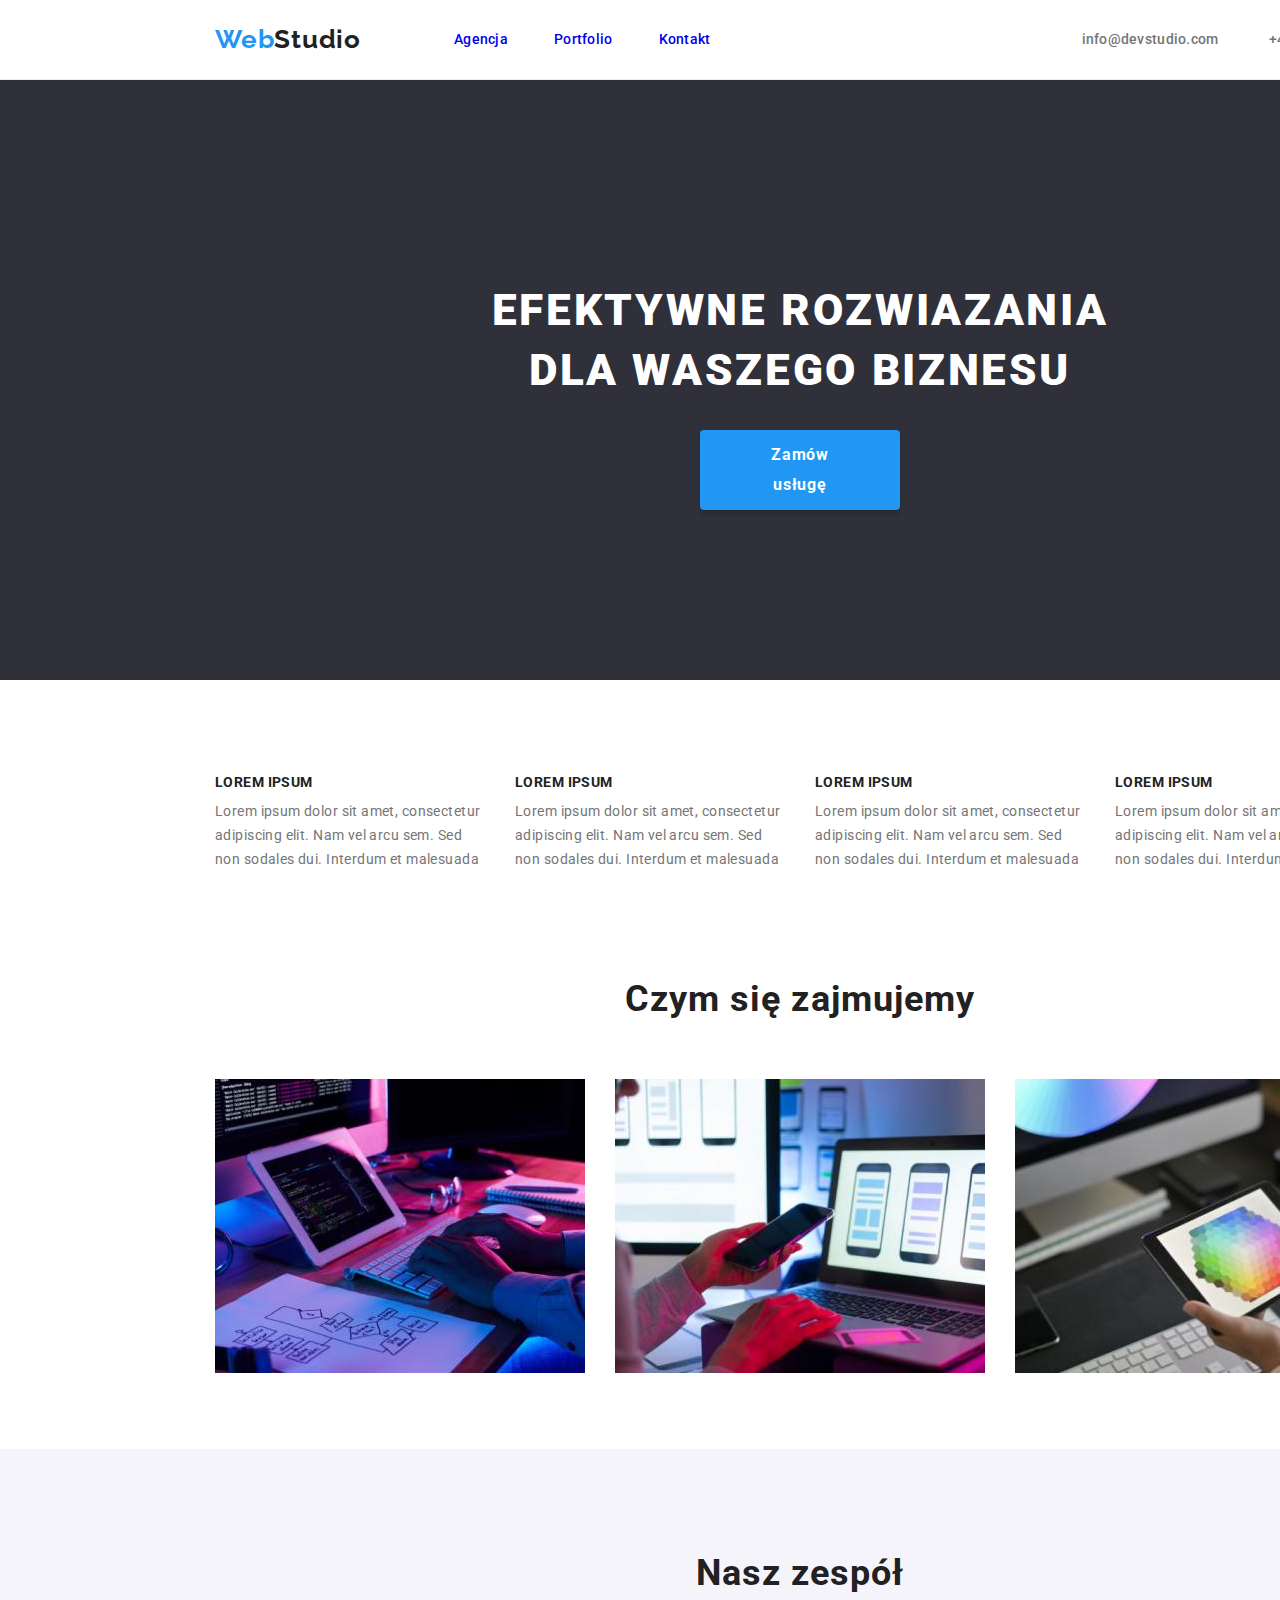
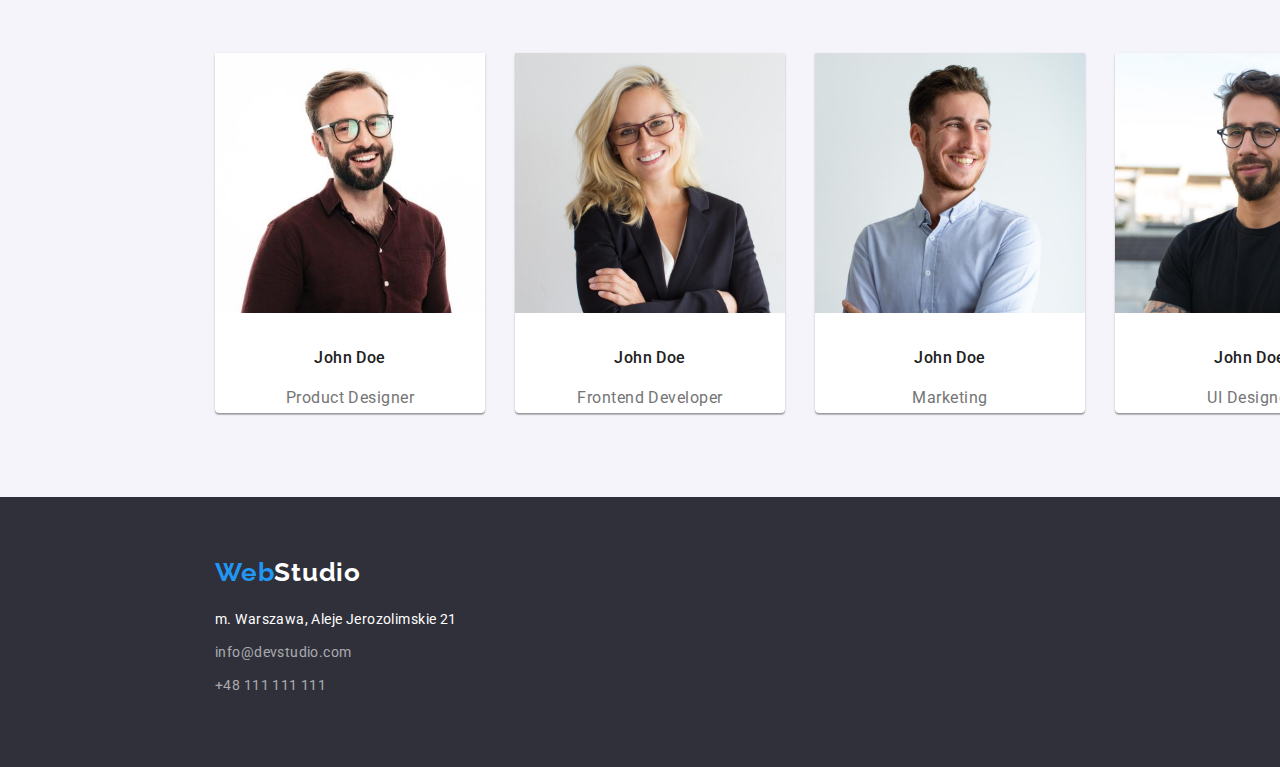
==== index.html @ 5e745912 "Poprawki" ====
<!DOCTYPE html>
<html lang="en">
  <head>
    <meta charset="UTF-8" />
    <meta http-equiv="X-UA-Compatible" content="IE=edge"/>
    <meta name="viewport" content="width=device-width, initial-scale=1.0"/>
    <link rel="stylesheet" href="https://cdnjs.cloudflare.com/ajax/libs/modern-normalize/1.0.0/modern-normalize.min.css"/>
    <link rel="stylesheet" href="./css/styles.css"/>
    <link rel="preconnect" href="https://fonts.googleapis.com"/>
    <link rel="preconnect" href="https://fonts.gstatic.com" crossorigin/>
    <link href="https://fonts.googleapis.com/css2?family=Raleway:wght@700&family=Roboto:wght@400;500;700;900&display=swap" rel="stylesheet"/>
    <title>WebStudio</title>
  </head>

  <body>
    <header class="header">
      <div class="container">
        <nav class="navigation">
          <a class="logo-web-studio logo-web-studio-light-theme link" href="./index.html"><span>Web</span>Studio</a>

          <ul class="navigation-list list">
            <li class="navigation-list-item">
              <a class="navigation-list-link link" href="./index.html">Agencja</a>
            </li>
            <li class="navigation-list-item">
              <a class="navigation-list-link link" href="./portfolio.html">Portfolio</a>
            </li>
            <li class="navigation-list-item">
              <a class="navigation-list-link link" href="#">Kontakt</a>
            </li>
          </ul>
        </nav>

        <a class="mailto link" href="mailto:info@devstudio.com">info@devstudio.com</a>
        <a class="phone link" href="tel:+48111111111">+48 111 111 111</a>
      </div>
    </header>

    <main>

      <!-- ======== HERO ======== -->

      <!-- ======== EFEKTYWNE ROZWIĄZANIA DLA WASZEGO BIZNESU ======== -->

      <section class="hero section">
        <div class="container">
          <div class="hero-top-side">
            <h1 class="effective-solutions-for-your-business">
            EFEKTYWNE ROZWIAZANIA DLA WASZEGO BIZNESU
            </h1>
          </div>

          <div class="hero-bottom-side">
            <button class="modal-btn" type="button">Zamów usługę</button>
          </div>
        </div>
      </section>

      <!-- ======== NASZE ATUTY ======== -->

      <div class="our-strengths section">
        <div class="container">
        <ul class="our-strengths-list list">
          <li class="our-strengths-item">
            <p class="our-strengths-title">LOREM IPSUM</p>
            <p class="our-strengths-text">
              Lorem ipsum dolor sit amet, consectetur adipiscing elit. Nam vel
              arcu sem. Sed non sodales dui. Interdum et malesuada
            </p>
          </li>

          <li class="our-strengths-item">
            <p class="our-strengths-title">LOREM IPSUM</p>
            <p class="our-strengths-text">
              Lorem ipsum dolor sit amet, consectetur adipiscing elit. Nam vel
              arcu sem. Sed non sodales dui. Interdum et malesuada
            </p>
          </li>

          <li class="our-strengths-item">
            <p class="our-strengths-title">LOREM IPSUM</p>
            <p class="our-strengths-text">
              Lorem ipsum dolor sit amet, consectetur adipiscing elit. Nam vel
              arcu sem. Sed non sodales dui. Interdum et malesuada
            </p>
          </li>

          <li class="our-strengths-item">
            <p class="our-strengths-title">LOREM IPSUM</p>
            <p class="our-strengths-text">
              Lorem ipsum dolor sit amet, consectetur adipiscing elit. Nam vel
              arcu sem. Sed non sodales dui. Interdum et malesuada
            </p>
          </li>
        </ul>
      </div>
    </div>

      <!-- ======== CZYM SIĘ ZAJMUJEMY ======== -->

      <section class="what-we-do section">
        <div class="container">
        <h2 class="what-we-do-title">Czym się zajmujemy</h2>

        <ul class="what-we-do-list list">
          <li class="what-we-do-list-item">
            <img class="what-we-do-list-img"
              src="./images/what-we-do/keyboard.jpg"
              alt="keyboard"
              width="370"
              height="294"
            />
          </li>
          <li class="what-we-do-list-item">
            <img class="what-we-do-list-img"
              src="./images/what-we-do/phone.jpg"
              alt="phone"
              width="370"
              height="294"
            />
          </li>
          <li class="what-we-do-list-item">
            <img class="what-we-do-list-img"
              src="./images/what-we-do/tablet.jpg"
              alt="tablet"
              width="370"
              height="294"
            />
          </li>
        </ul>
      </div>
      </section>

      <!-- ======== NASZ ZESPÓŁ ======== -->

      <section class="our-team section">
        <div class="container">
        <h2 class="our-team-title">Nasz zespół</h2>

        <ul class="our-team-list list">
          <li class="our-team-list-item">
            <img class="our-team-list-img"
              src="./images/our-team/man1.jpg"
              alt="man1"
              width="270"
              height="260"
            />
            <h3 class="team-name">John Doe</h3>
            <p class="team-job">Product Designer</p>
          </li>

          <li class="our-team-list-item">
            <img class="our-team-list-img"
              src="./images/our-team/woman.jpg"
              alt="woman"
              width="270"
              height="260"
            />
            <h3 class="team-name">John Doe</h3>
            <p class="team-job">Frontend Developer</p>
          </li>

          <li class="our-team-list-item">
            <img class="our-team-list-img"
              src="./images/our-team/man2.jpg"
              alt="man2"
              width="270"
              height="260"
            />
            <h3 class="team-name">John Doe</h3>
            <p class="team-job">Marketing</p>
          </li>

          <li class="our-team-list-item">
            <img class="our-team-list-img"
              src="./images/our-team/man3.jpg"
              alt="man3"
              width="270"
              height="260"
            />
            <h3 class="team-name">John Doe</h3>
            <p class="team-job">UI Designer</p>
          </li>
        </ul>
        </div>
      </section>
    </main>

    <!-- ======== FOOTER ======== -->

    <footer class="footer">
      <div class="container">
      <p class="logo-web-studio logo-web-studio-dark-theme"><span>Web</span>Studio</p>

      <address class="address">
        <ul class="address-list list">
          <li class="address-list-item">
            <a class="address-home link" href="https://goo.gl/maps/9fJ4axjzsEz8mTYB8" target="_blank">
              m. Warszawa, Aleje Jerozolimskie 21</a>
          </li>
          <li class="address-list-item">
            <a class="contact-mailto link" href="mailto:info@devstudio.com"
              >info@devstudio.com</a
            >
          </li>
          <li class="address-list-item">
            <a class="contact-phone link" href="tel:+48111111111">+48 111 111 111</a>
          </li>
        </ul>
      </address>
      </div>
    </footer>
  </body>
</html>
---- css/styles.css ----
:root {
  --main-font: "Roboto", sans-serif;
  --secondary-font: "Raleway", sans-serif;
  --main-color: #212121;
  --secondary-color: #2196f3;
  --tertiary-color: #ffffff;
  --quaternary-color: #2f303a;
  --quinary-color: #ECECEC;
  --senary-color: #f5f4fa;
  --septenary-color:  #757575;
}

body {
  font-family: var(--main-font);
  font-style: normal;
  color: var(--main-color);
}

h1,
h2,
h3,
h4,
h5,
h6 {
  margin: 0;
  padding: 0;
}

ul,
ol {
  margin: 0;
  padding: 0;
}

p {
  margin: 0;
  padding: 0;
}

img {
  display:block;
  align-items: center;
}

.list {
  list-style: none;
}

.link {
  text-decoration: none;
}

.container {
  width: 1600px;
  align-items: center;
  margin: 0 auto;
  background: var(--tertiary-color);
}

.section {
  padding-bottom: 94px;
}

/* ========== COMPONENTS ========== */

.logo-web-studio-light-theme {
  color: var(--main-color);
  background-color: var(--tertiary-color);
}

.logo-web-studio-dark-theme {
  color: var(--tertiary-color);
  background-color: var(--quaternary-color);
}

/* ========== END COMPONENTS ========== */

/* ========== HEADER ========== */

.header {
  width: 1600px;
  height: 80px;
  background: var(--tertiary-color);
  border-bottom: 1px solid var(--quinary-color);
}

.header .container {
  display: flex;
  align-items: center;
}

.navigation  {
  display: flex;
}

.navigation-list {
  display: flex;
  align-items: center;
}

.navigation-list-item:not(:last-child) {
  margin-right: 46px;
}

.header .mailto {
  margin-left: 371px;
  margin-right: 50px;
}

.logo-web-studio {
  font-family: var(--secondary-font);
  font-weight: 700;
  font-size: 26px;
  line-height: 1.192;
  letter-spacing: 0.03em;
  padding: 24px 93px 24px 215px;
}

.logo-web-studio span {
  color: var(--secondary-color);
}

.navigation-list-link,
.mailto,
.phone {
  font-weight: 500;
  font-size: 14px;
  line-height: 1.143;
  letter-spacing: 0.02em;
}

.navigation-list-link:visited {
  color: var(--main-color);
}

.mailto,
.phone {
  color: var(--septenary-color);
}

.navigation-list-link:hover,
.navigation-list-link:focus,
.button-list-item:hover,
.button-list-item:focus,
.address-home:hover,
.address-home:focus,
.mailto:hover,
.mailto:focus,
.phone:hover,
.phone:focus,
.contact-mailto:hover,
.contact-mailto:focus,
.contact-phone:hover,
.contact-phone:focus {
  color: var(--secondary-color);
}

/* ========== END HEADER ========== */

/* ========== HERO ========== */

/* ========== EFEKTYWNE ROZWIĄZANIA DLA WASZEGO BIZNESU ========== */

.hero .container {
  display: block;
  position: absolute;
  width: 1600px;
  height: 600px;
  top: 80px;
  background-color: var(--quaternary-color);
}

.hero-top-side {
  display: block;
  margin: 200px 452px 30px;
}

.effective-solutions-for-your-business {
  position: absolute;
  width: 696px;
  height: 120px;
  font-weight: 900;
  font-size: 44px;
  line-height: 1.364;
  text-align: center;
  letter-spacing: 0.06em;
  text-transform: uppercase;
  color: var(--tertiary-color);
}

.hero-bottom-side {
  display: block;
  margin: 350px 700px 200px;
}

.modal-btn {
  border: 0px;
  border-radius: 4px;
  padding: 10px 41px;
  box-shadow: 0px 4px 4px rgba(0, 0, 0, 0.15);
  background: var(--secondary-color);
  
  font-weight: 700;
  font-size: 16px;
  line-height: 1.875;
  display: flex;
  align-items: center;
  text-align: center;
  letter-spacing: 0.06em;
  color: var(--tertiary-color);
  cursor: pointer;
}

/* ========== END EFEKTYWNE ROZWIĄZANIA DLA WASZEGO BIZNESU ========== */

/* ========== NASZE ATUTY ========== */
.our-strengths .container {
  position: absolute;
  width: 1170px;
  /* height: 101px; */
  left: 215px;
  top: 774px;
}

.our-strengths-list {
  display: flex;  
}

.our-strengths-item {
  flex-basis: calc(100% / 4 - 30px);
}

.our-strengths-item:not(:last-child) {
  margin-right: 30px;
 }

.our-strengths-title {
  font-weight: 700;
  font-size: 14px;
  line-height: 1.143;
  letter-spacing: 0.03em;
  text-transform: uppercase;
  color: var(--main-color);
  padding-bottom: 10px;
}

.our-strengths-text {
  width: 270px;
/* height: 75px; */
  font-weight: 400;
  font-size: 14px;
  line-height: 1.714;
  letter-spacing: 0.03em;
  color: var(--septenary-color);
}

/* ========== END NASZE ATUTY ========== */

/* ========== CZYM SIĘ ZAJMUJEMY ========== */
.what-we-do .container {
  position: absolute;
  width: 1170px;
  height: 386px;
  left: 215px;
  top: 969px;
  /* margin: 969px 215px 0px 215px; */
}

/* .what-we-do-title {
  padding: 0px 409px; */

.what-we-do .what-we-do-title {
  margin-bottom: 50px;
}

.what-we-do-list {
  display: flex;
}

.what-we-do-list-item:not(:last-child) {
  margin-right: 30px;
 }

.what-we-do-title,
.our-team-title {
  font-weight: 700;
  font-size: 36px;
  line-height: 1.667;
  text-align: center;
  letter-spacing: 0.03em;
  color: var(--main-color);
}

/* ========== END CZYM SIĘ ZAJMUJEMY ========== */

/* ========== NASZ ZESPÓŁ ========== */

.our-team .container {
  position: absolute;
  /* width: 1600px;
  height: 648px; */
   top: 1449px;
  background: var(--senary-color);
}

.our-team-title {
  padding: 94px 695px 50px;
}

.our-team-list-item {
  background: var(--tertiary-color);
  box-shadow: 0px 1px 3px rgba(0, 0, 0, 0.12), 0px 1px 1px rgba(0, 0, 0, 0.14), 0px 2px 1px rgba(0, 0, 0, 0.2);
  border-radius: 0px 0px 4px 4px;
}

.our-team-list {
  display: flex;
  padding-left: 215px;
  padding-bottom: 94px;
}

.our-team-list-item:not(:last-child) {
  margin-right: 30px;
}

.our-team-list-img {
  margin-bottom: 30px;
}

.team-name {
  margin-bottom: 10px;
  font-weight: 500;
  color: var(--main-color);
}

.team-job {
  font-weight: 400;
  color: var(--septenary-color);
}

.team-name,
.team-job {
  font-size: 16px;
  line-height: 1.888;
  text-align: center;
  letter-spacing: 0.03em;
}

/* ========== END NASZ ZESPÓŁ ========== */

/* ========== END MAIN ========== */

/* ========== FOOTER ========== */

.footer .container {
  position: absolute;
  /* width: 1600px;
  height: 252px;
  left: 0px; */
  top: 2097px;
  background-color: var(--quaternary-color);
}

.footer .logo-web-studio {
  padding: 60px 1240px 20px 215px;
}


.address-list-item {
  display: flex;
  padding-left: 215px;
  padding-bottom: 9px;
}

.address-home {
  color: var(--tertiary-color);
}

.contact-mailto,
.contact-phone {
  color: rgba(255, 255, 255, 0.6);
}
.contact-phone {
  margin-bottom: 60px;
}

.address-home,
.contact-mailto,
.contact-phone {
  font-style: normal;
  font-weight: 400;
  font-size: 14px;
  line-height: 1.714;
  letter-spacing: 0.03em;
}

/* ========== END FOOTER ========== */

/* ========== PORTFOLIO ========== */

.modal-btn-portfolio {
  font-weight: 500;
  font-size: 16px;
  line-height: 1.625;
  text-align: center;
  letter-spacing: 0.03em;
  cursor: pointer;

  color: var(--main-color);

  background: var(--senary-color)#f5f4fa;
  border-radius: 0px;
}

.modal-btn-portfolio:hover,
.modal-btn-portfolio:focus {
  color: var(--tertiary-color);

  background: var(--secondary-color);
  box-shadow: 0px 3px 1px rgba(0, 0, 0, 0.1), 0px 1px 2px rgba(0, 0, 0, 0.08),
    0px 2px 2px rgba(0, 0, 0, 0.12);
  border-radius: 0px;
}

.images-name {
  font-weight: 700;
  font-size: 18px;
  line-height: 2;
  letter-spacing: 0.06em;
  color: var(--main-color);
}

.images-type {
  font-weight: 400;
  font-size: 16px;
  line-height: 1.875;
  letter-spacing: 0.03em;
  color: var(--septenary-color);
}

/* ========== END PORTFOLIO ========== */
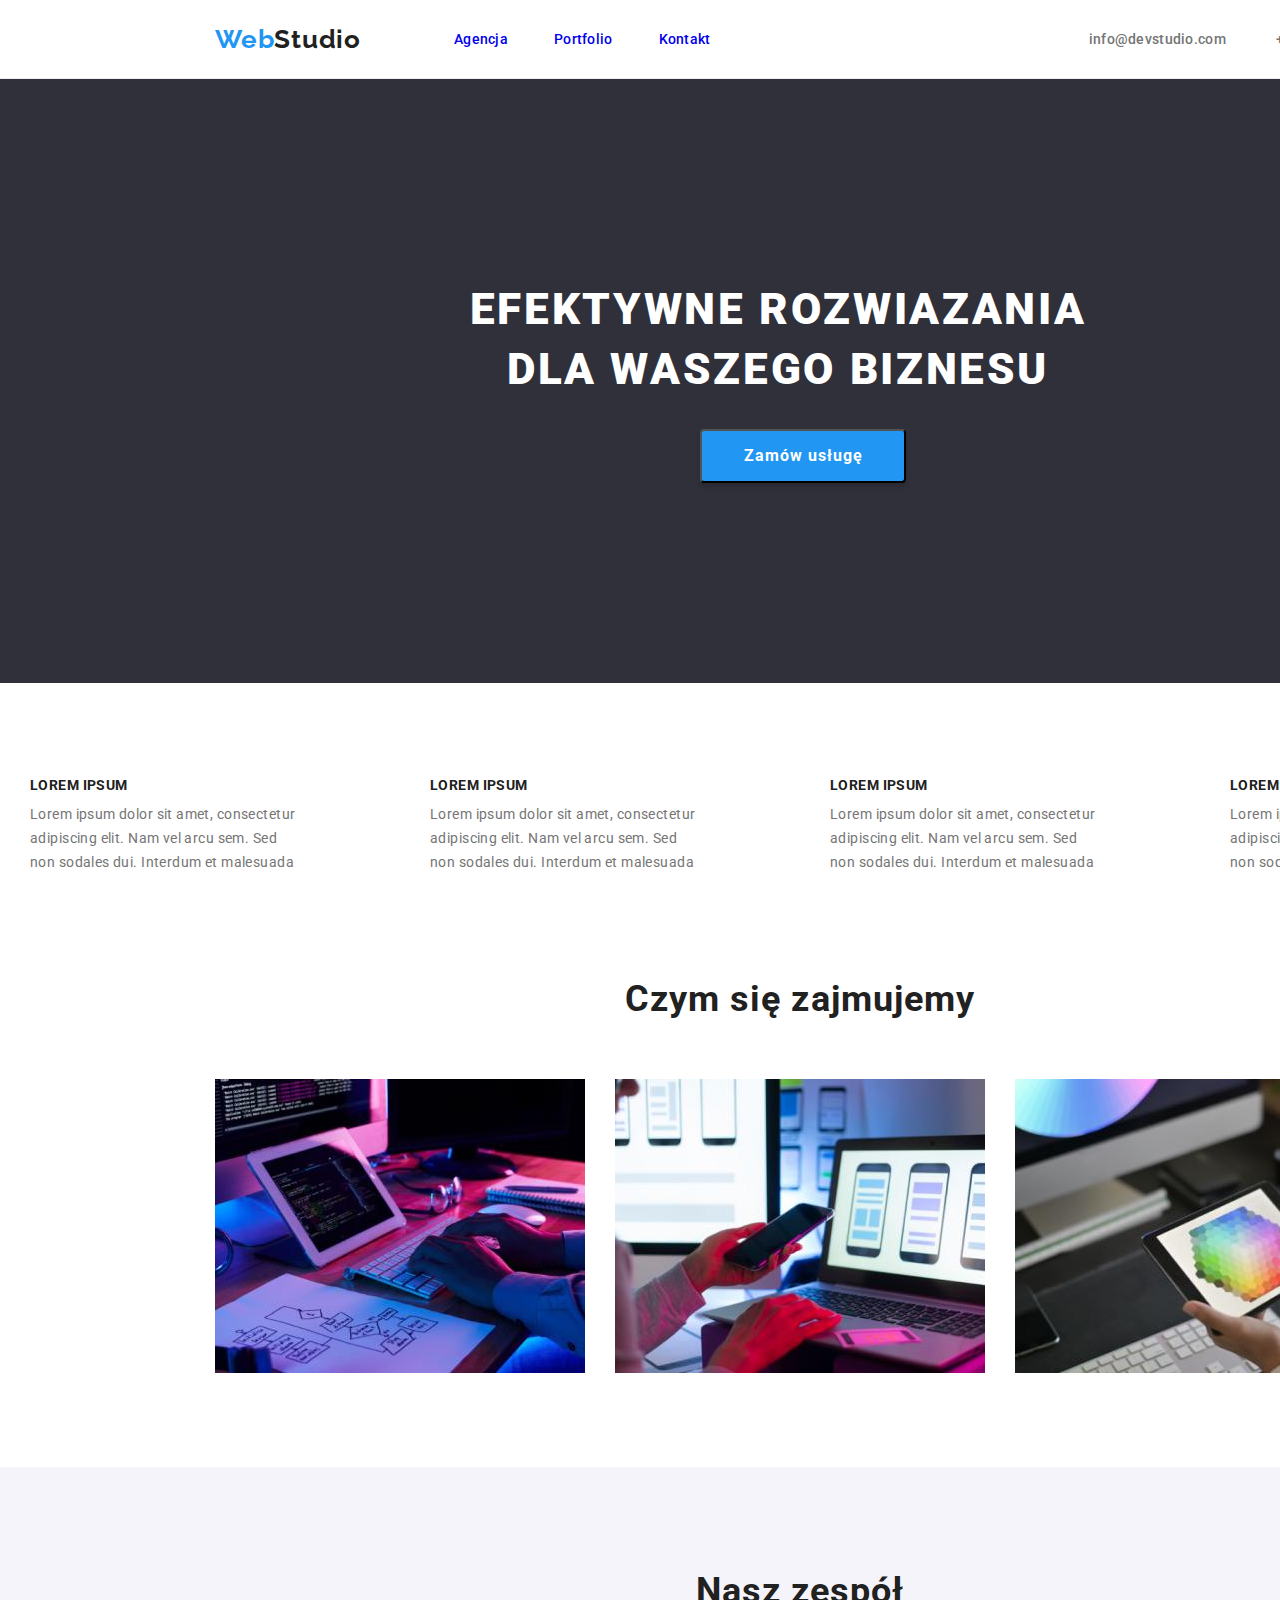
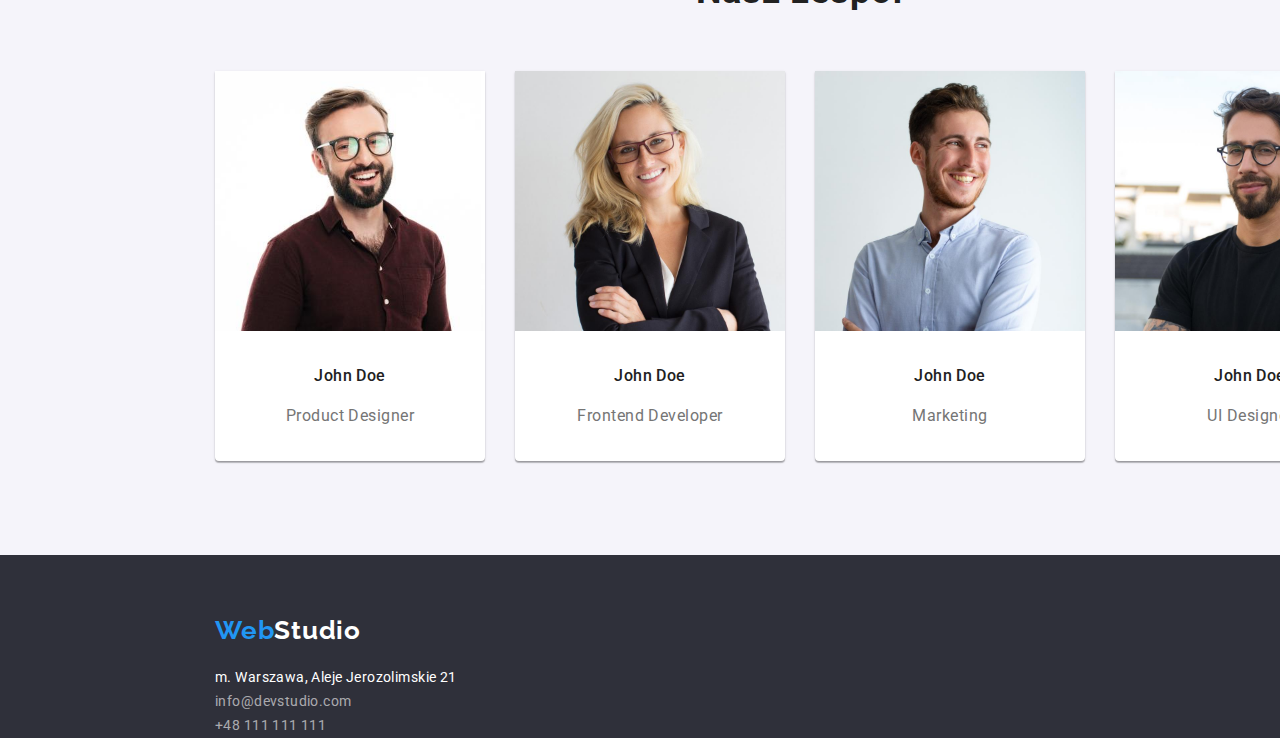
==== commit 754ec7f7: "Stylizacja" ====
--- a/index.html
+++ b/index.html
@@ -38,150 +38,146 @@
 
     <main>
 
-      <!-- ======== HERO ======== -->
+       <!-- ======== HERO ======== -->
 
       <!-- ======== EFEKTYWNE ROZWIĄZANIA DLA WASZEGO BIZNESU ======== -->
 
-      <section class="hero section">
+      <section class="hero">
         <div class="container">
-          <div class="hero-top-side">
             <h1 class="effective-solutions-for-your-business">
-            EFEKTYWNE ROZWIAZANIA DLA WASZEGO BIZNESU
+              EFEKTYWNE ROZWIAZANIA DLA WASZEGO BIZNESU
             </h1>
-          </div>
-
-          <div class="hero-bottom-side">
+
             <button class="modal-btn" type="button">Zamów usługę</button>
           </div>
+      </section>
+
+      <!-- ======== NASZE ATUTY ======== -->
+
+      <div class="our-strengths section">
+        <div class="contianer">
+          <ul class="our-strengths-list list">
+            <li class="our-strengths-item">
+              <p class="our-strengths-title">LOREM IPSUM</p>
+              <p class="our-strengths-text">
+              Lorem ipsum dolor sit amet, consectetur adipiscing elit. Nam vel
+              arcu sem. Sed non sodales dui. Interdum et malesuada
+              </p>
+            </li>
+
+            <li class="our-strengths-item">
+              <p class="our-strengths-title">LOREM IPSUM</p>
+              <p class="our-strengths-text">
+              Lorem ipsum dolor sit amet, consectetur adipiscing elit. Nam vel
+              arcu sem. Sed non sodales dui. Interdum et malesuada
+              </p>
+            </li>
+
+            <li class="our-strengths-item">
+              <p class="our-strengths-title">LOREM IPSUM</p>
+              <p class="our-strengths-text">
+              Lorem ipsum dolor sit amet, consectetur adipiscing elit. Nam vel
+              arcu sem. Sed non sodales dui. Interdum et malesuada
+              </p>
+            </li>
+
+            <li class="our-strengths-item">
+              <p class="our-strengths-title">LOREM IPSUM</p>
+              <p class="our-strengths-text">
+              Lorem ipsum dolor sit amet, consectetur adipiscing elit. Nam vel
+              arcu sem. Sed non sodales dui. Interdum et malesuada
+              </p>
+            </li>
+            </ul>
         </div>
-      </section>
-
-      <!-- ======== NASZE ATUTY ======== -->
-
-      <div class="our-strengths section">
+      </div>
+
+      <!-- ======== CZYM SIĘ ZAJMUJEMY ======== -->
+
+      <section class="what-we-do">
         <div class="container">
-        <ul class="our-strengths-list list">
-          <li class="our-strengths-item">
-            <p class="our-strengths-title">LOREM IPSUM</p>
-            <p class="our-strengths-text">
-              Lorem ipsum dolor sit amet, consectetur adipiscing elit. Nam vel
-              arcu sem. Sed non sodales dui. Interdum et malesuada
-            </p>
-          </li>
-
-          <li class="our-strengths-item">
-            <p class="our-strengths-title">LOREM IPSUM</p>
-            <p class="our-strengths-text">
-              Lorem ipsum dolor sit amet, consectetur adipiscing elit. Nam vel
-              arcu sem. Sed non sodales dui. Interdum et malesuada
-            </p>
-          </li>
-
-          <li class="our-strengths-item">
-            <p class="our-strengths-title">LOREM IPSUM</p>
-            <p class="our-strengths-text">
-              Lorem ipsum dolor sit amet, consectetur adipiscing elit. Nam vel
-              arcu sem. Sed non sodales dui. Interdum et malesuada
-            </p>
-          </li>
-
-          <li class="our-strengths-item">
-            <p class="our-strengths-title">LOREM IPSUM</p>
-            <p class="our-strengths-text">
-              Lorem ipsum dolor sit amet, consectetur adipiscing elit. Nam vel
-              arcu sem. Sed non sodales dui. Interdum et malesuada
-            </p>
-          </li>
-        </ul>
-      </div>
-    </div>
-
-      <!-- ======== CZYM SIĘ ZAJMUJEMY ======== -->
-
-      <section class="what-we-do section">
-        <div class="container">
-        <h2 class="what-we-do-title">Czym się zajmujemy</h2>
-
-        <ul class="what-we-do-list list">
-          <li class="what-we-do-list-item">
-            <img class="what-we-do-list-img"
+          <h2 class="what-we-do-title">Czym się zajmujemy</h2>
+
+          <ul class="what-we-do-list list">
+            <li class="what-we-do-list-item">
+              <img class="what-we-do-list-img"
               src="./images/what-we-do/keyboard.jpg"
               alt="keyboard"
               width="370"
               height="294"
             />
-          </li>
-          <li class="what-we-do-list-item">
-            <img class="what-we-do-list-img"
+            </li>
+            <li class="what-we-do-list-item">
+              <img class="what-we-do-list-img"
               src="./images/what-we-do/phone.jpg"
               alt="phone"
               width="370"
               height="294"
             />
-          </li>
-          <li class="what-we-do-list-item">
-            <img class="what-we-do-list-img"
+            </li>
+            <li class="what-we-do-list-item">
+              <img class="what-we-do-list-img"
               src="./images/what-we-do/tablet.jpg"
               alt="tablet"
               width="370"
               height="294"
             />
-          </li>
-        </ul>
-      </div>
+            </li>
+          </ul>
+        </div>
       </section>
 
       <!-- ======== NASZ ZESPÓŁ ======== -->
 
       <section class="our-team section">
         <div class="container">
-        <h2 class="our-team-title">Nasz zespół</h2>
-
-        <ul class="our-team-list list">
-          <li class="our-team-list-item">
-            <img class="our-team-list-img"
+          <h2 class="our-team-title">Nasz zespół</h2>
+
+          <ul class="our-team-list list">
+            <li class="our-team-list-item">
+              <img class="our-team-list-img"
               src="./images/our-team/man1.jpg"
               alt="man1"
               width="270"
               height="260"
-            />
-            <h3 class="team-name">John Doe</h3>
-            <p class="team-job">Product Designer</p>
-          </li>
-
-          <li class="our-team-list-item">
-            <img class="our-team-list-img"
+              />
+              <h3 class="team-name">John Doe</h3>
+              <p class="team-job">Product Designer</p>
+            </li>
+
+            <li class="our-team-list-item">
+              <img class="our-team-list-img"
               src="./images/our-team/woman.jpg"
               alt="woman"
               width="270"
               height="260"
-            />
-            <h3 class="team-name">John Doe</h3>
-            <p class="team-job">Frontend Developer</p>
-          </li>
-
-          <li class="our-team-list-item">
-            <img class="our-team-list-img"
+              />
+              <h3 class="team-name">John Doe</h3>
+              <p class="team-job">Frontend Developer</p>
+            </li>
+
+            <li class="our-team-list-item">
+              <img class="our-team-list-img"
               src="./images/our-team/man2.jpg"
               alt="man2"
               width="270"
               height="260"
-            />
-            <h3 class="team-name">John Doe</h3>
-            <p class="team-job">Marketing</p>
-          </li>
-
-          <li class="our-team-list-item">
-            <img class="our-team-list-img"
+              />
+              <h3 class="team-name">John Doe</h3>
+              <p class="team-job">Marketing</p>
+            </li>
+
+            <li class="our-team-list-item">
+              <img class="our-team-list-img"
               src="./images/our-team/man3.jpg"
               alt="man3"
               width="270"
               height="260"
-            />
-            <h3 class="team-name">John Doe</h3>
-            <p class="team-job">UI Designer</p>
-          </li>
-        </ul>
+              />
+              <h3 class="team-name">John Doe</h3>
+              <p class="team-job">UI Designer</p>
+            </li>
+          </ul>
         </div>
       </section>
     </main>
@@ -190,24 +186,23 @@
 
     <footer class="footer">
       <div class="container">
-      <p class="logo-web-studio logo-web-studio-dark-theme"><span>Web</span>Studio</p>
-
-      <address class="address">
-        <ul class="address-list list">
-          <li class="address-list-item">
-            <a class="address-home link" href="https://goo.gl/maps/9fJ4axjzsEz8mTYB8" target="_blank">
+        <p class="logo-web-studio logo-web-studio-dark-theme"><span>Web</span>Studio</p>
+
+        <address class="address">
+          <ul class="address-list list">
+            <li class="address-list-item">
+              <a class="address-home link" href="https://goo.gl/maps/9fJ4axjzsEz8mTYB8" target="_blank">
               m. Warszawa, Aleje Jerozolimskie 21</a>
-          </li>
-          <li class="address-list-item">
-            <a class="contact-mailto link" href="mailto:info@devstudio.com"
-              >info@devstudio.com</a
-            >
-          </li>
-          <li class="address-list-item">
-            <a class="contact-phone link" href="tel:+48111111111">+48 111 111 111</a>
-          </li>
-        </ul>
-      </address>
+            </li>
+           <li class="address-list-item">
+              <a class="contact-mailto link" href="mailto:info@devstudio.com"
+              >info@devstudio.com</a>
+            </li>
+            <li class="address-list-item">
+              <a class="contact-phone link" href="tel:+48111111111">+48 111 111 111</a>
+            </li>
+          </ul>
+        </address>
       </div>
     </footer>
   </body>
--- a/css/styles.css
+++ b/css/styles.css
@@ -8,12 +8,11 @@
   --quinary-color: #ECECEC;
   --senary-color: #f5f4fa;
   --septenary-color:  #757575;
+  --octonary-color: #EEEEEE;
 }
 
 body {
   font-family: var(--main-font);
-  font-style: normal;
-  color: var(--main-color);
 }
 
 h1,
@@ -39,7 +38,6 @@
 
 img {
   display:block;
-  align-items: center;
 }
 
 .list {
@@ -51,13 +49,14 @@
 }
 
 .container {
-  width: 1600px;
+  width: 1200px;
+  padding: 0 15px;
   align-items: center;
   margin: 0 auto;
-  background: var(--tertiary-color);
 }
 
 .section {
+  padding-top: 94px;
   padding-bottom: 94px;
 }
 
@@ -71,77 +70,13 @@
 .logo-web-studio-dark-theme {
   color: var(--tertiary-color);
   background-color: var(--quaternary-color);
-}
-
-/* ========== END COMPONENTS ========== */
-
-/* ========== HEADER ========== */
-
-.header {
-  width: 1600px;
-  height: 80px;
-  background: var(--tertiary-color);
-  border-bottom: 1px solid var(--quinary-color);
-}
-
-.header .container {
-  display: flex;
-  align-items: center;
-}
-
-.navigation  {
-  display: flex;
-}
-
-.navigation-list {
-  display: flex;
-  align-items: center;
-}
-
-.navigation-list-item:not(:last-child) {
-  margin-right: 46px;
-}
-
-.header .mailto {
-  margin-left: 371px;
-  margin-right: 50px;
-}
-
-.logo-web-studio {
-  font-family: var(--secondary-font);
-  font-weight: 700;
-  font-size: 26px;
-  line-height: 1.192;
-  letter-spacing: 0.03em;
-  padding: 24px 93px 24px 215px;
-}
-
-.logo-web-studio span {
-  color: var(--secondary-color);
-}
-
-.navigation-list-link,
-.mailto,
-.phone {
-  font-weight: 500;
-  font-size: 14px;
-  line-height: 1.143;
-  letter-spacing: 0.02em;
-}
-
-.navigation-list-link:visited {
-  color: var(--main-color);
-}
-
-.mailto,
-.phone {
-  color: var(--septenary-color);
 }
 
 .navigation-list-link:hover,
 .navigation-list-link:focus,
 .button-list-item:hover,
 .button-list-item:focus,
+
 .address-home:hover,
 .address-home:focus,
 .mailto:hover,
@@ -155,83 +90,142 @@
   color: var(--secondary-color);
 }
 
+/* ========== END COMPONENTS ========== */
+
+/* ========== HEADER ========== */
+
+.header {
+  width: 1600px;
+  border-bottom: 1px solid var(--quinary-color);
+}
+
+.header .container{
+  display: flex;
+  align-items: center;
+  padding-top: 24px;
+  padding-bottom: 23px;
+}
+
+.navigation {
+  display: flex;
+}
+
+.navigation-list {
+  display: flex;
+  align-items: center;
+}
+
+.navigation-list-item:not(:last-child) {
+  margin-right: 46px;
+}
+
+.header .mailto {
+  margin-left: auto;
+  margin-right: 50px;
+}
+
+.logo-web-studio {
+  font-family: var(--secondary-font);
+  font-weight: 700;
+  font-size: 26px;
+  line-height: 1.192;
+  letter-spacing: 0.03em;
+  margin-right: 93px;
+}
+
+.logo-web-studio span {
+  color: var(--secondary-color);
+}
+
+.navigation-list-link,
+.mailto,
+.phone {
+  font-weight: 500;
+  font-size: 14px;
+  line-height: 1.143;
+  letter-spacing: 0.02em;
+}
+
+.navigation-list-link:visited {
+  color: var(--main-color);
+}
+
+.mailto,
+.phone {
+  color: var(--septenary-color);
+}
+
 /* ========== END HEADER ========== */
 
-/* ========== HERO ========== */
-
 /* ========== EFEKTYWNE ROZWIĄZANIA DLA WASZEGO BIZNESU ========== */
+
+.hero {
+  width: 1600px;
+  background-color: var(--quaternary-color);
+  
+}
 
 .hero .container {
   display: block;
-  position: absolute;
-  width: 1600px;
-  height: 600px;
-  top: 80px;
-  background-color: var(--quaternary-color);
-}
-
-.hero-top-side {
-  display: block;
-  margin: 200px 452px 30px;
+ align-items: center;
 }
 
 .effective-solutions-for-your-business {
-  position: absolute;
-  width: 696px;
-  height: 120px;
+  padding-top: 200px;
+  padding-bottom: 30px;
+  margin-left: 237px;
+  width: 652px;
   font-weight: 900;
   font-size: 44px;
   line-height: 1.364;
+  align-items: center;
   text-align: center;
   letter-spacing: 0.06em;
-  text-transform: uppercase;
-  color: var(--tertiary-color);
-}
-
-.hero-bottom-side {
-  display: block;
-  margin: 350px 700px 200px;
+  color: var(--tertiary-color); 
 }
 
 .modal-btn {
-  border: 0px;
-  border-radius: 4px;
-  padding: 10px 41px;
-  box-shadow: 0px 4px 4px rgba(0, 0, 0, 0.15);
-  background: var(--secondary-color);
-  
+  margin-left: 485px;
+  margin-bottom: 200px;
   font-weight: 700;
   font-size: 16px;
   line-height: 1.875;
-  display: flex;
   align-items: center;
   text-align: center;
   letter-spacing: 0.06em;
   color: var(--tertiary-color);
   cursor: pointer;
+  background-color: var(--secondary-color);
+  box-shadow: 0px 4px 4px rgba(0, 0, 0, 0.15);
+  border-radius: 4px;
+  padding: 10px 41px 10px 42px;
 }
 
 /* ========== END EFEKTYWNE ROZWIĄZANIA DLA WASZEGO BIZNESU ========== */
 
 /* ========== NASZE ATUTY ========== */
+
+.our-strengths {
+  width: 1600px;
+}
+
 .our-strengths .container {
-  position: absolute;
-  width: 1170px;
-  /* height: 101px; */
-  left: 215px;
-  top: 774px;
+  display: flex;
 }
 
 .our-strengths-list {
-  display: flex;  
+  display: flex;
 }
 
 .our-strengths-item {
-  flex-basis: calc(100% / 4 - 30px);
+    flex-basis: calc(100% / 4 - 30px);
 }
 
 .our-strengths-item:not(:last-child) {
   margin-right: 30px;
+ }
+ .our-strengths-item:first-child {
+  margin-left: auto;
  }
 
 .our-strengths-title {
@@ -239,14 +233,13 @@
   font-size: 14px;
   line-height: 1.143;
   letter-spacing: 0.03em;
-  text-transform: uppercase;
   color: var(--main-color);
   padding-bottom: 10px;
+  
 }
 
 .our-strengths-text {
   width: 270px;
-/* height: 75px; */
   font-weight: 400;
   font-size: 14px;
   line-height: 1.714;
@@ -257,22 +250,14 @@
 /* ========== END NASZE ATUTY ========== */
 
 /* ========== CZYM SIĘ ZAJMUJEMY ========== */
-.what-we-do .container {
-  position: absolute;
-  width: 1170px;
-  height: 386px;
-  left: 215px;
-  top: 969px;
-  /* margin: 969px 215px 0px 215px; */
-}
-
-/* .what-we-do-title {
-  padding: 0px 409px; */
-
-.what-we-do .what-we-do-title {
-  margin-bottom: 50px;
-}
-
+
+.what-we-do {
+  width: 1600px;
+}
+
+.what-we-do .container{
+  display: block;
+}
 .what-we-do-list {
   display: flex;
 }
@@ -283,6 +268,7 @@
 
 .what-we-do-title,
 .our-team-title {
+  margin-bottom: 50px;
   font-weight: 700;
   font-size: 36px;
   line-height: 1.667;
@@ -295,17 +281,23 @@
 
 /* ========== NASZ ZESPÓŁ ========== */
 
+.our-team {
+  width: 1600px;
+  background: var(--senary-color);
+  margin-top: 94px;
+}
+
 .our-team .container {
-  position: absolute;
-  /* width: 1600px;
-  height: 648px; */
-   top: 1449px;
-  background: var(--senary-color);
-}
-
-.our-team-title {
-  padding: 94px 695px 50px;
-}
+  display: block;
+}
+
+.our-team-list {
+  display: flex;
+}
+
+.our-team-list-item:not(:last-child) {
+  margin-right: 30px;
+ }
 
 .our-team-list-item {
   background: var(--tertiary-color);
@@ -313,29 +305,17 @@
   border-radius: 0px 0px 4px 4px;
 }
 
-.our-team-list {
-  display: flex;
-  padding-left: 215px;
-  padding-bottom: 94px;
-}
-
-.our-team-list-item:not(:last-child) {
-  margin-right: 30px;
-}
-
-.our-team-list-img {
-  margin-bottom: 30px;
-}
-
 .team-name {
-  margin-bottom: 10px;
   font-weight: 500;
   color: var(--main-color);
+  padding-top: 30px;
+  padding-bottom: 10px;
 }
 
 .team-job {
   font-weight: 400;
   color: var(--septenary-color);
+  padding-bottom: 30px;
 }
 
 .team-name,
@@ -352,41 +332,33 @@
 
 /* ========== FOOTER ========== */
 
+.footer {
+  width: 1600px;
+  background-color: var(--quaternary-color);
+
+}
 .footer .container {
-  position: absolute;
-  /* width: 1600px;
-  height: 252px;
-  left: 0px; */
-  top: 2097px;
-  background-color: var(--quaternary-color);
-}
-
-.footer .logo-web-studio {
-  padding: 60px 1240px 20px 215px;
-}
-
-
-.address-list-item {
-  display: flex;
-  padding-left: 215px;
-  padding-bottom: 9px;
+  display: block;
+  
 }
 
 .address-home {
   color: var(--tertiary-color);
 }
 
+.logo-web-studio-dark-theme {
+  padding-top: 60px;
+  padding-bottom: 20px;
+}
 .contact-mailto,
 .contact-phone {
   color: rgba(255, 255, 255, 0.6);
 }
-.contact-phone {
-  margin-bottom: 60px;
-}
 
 .address-home,
 .contact-mailto,
 .contact-phone {
+  padding-bottom: 9px;
   font-style: normal;
   font-weight: 400;
   font-size: 14px;
@@ -398,28 +370,55 @@
 
 /* ========== PORTFOLIO ========== */
 
+.main {
+  width: 1600px;
+}
+
+.button-list {
+  display: flex;
+  padding-bottom: 50px ;
+  justify-content: center;
+}
+
+.button-list-item:not(:last-child) {
+  margin-right: 8px;
+ }
+
 .modal-btn-portfolio {
+  padding: 6px 22px;
   font-weight: 500;
   font-size: 16px;
   line-height: 1.625;
   text-align: center;
   letter-spacing: 0.03em;
+  color: var(--main-color);
+  background: var(--senary-color);
+  border: 0;
+  border-radius: 4px;
   cursor: pointer;
-
-  color: var(--main-color);
-
-  background: var(--senary-color)#f5f4fa;
-  border-radius: 0px;
 }
 
 .modal-btn-portfolio:hover,
 .modal-btn-portfolio:focus {
   color: var(--tertiary-color);
-
   background: var(--secondary-color);
   box-shadow: 0px 3px 1px rgba(0, 0, 0, 0.1), 0px 1px 2px rgba(0, 0, 0, 0.08),
     0px 2px 2px rgba(0, 0, 0, 0.12);
-  border-radius: 0px;
+}
+
+.images-list {
+  display: flex;
+  flex-wrap: wrap;
+  margin-left: -30px;
+}
+
+.images-list-item {
+  width: 370px;
+  flex-basis: calc(100% / 3 - 30px);
+  margin-left: 30px;
+  background: var(--tertiary-color);
+  border: 1px solid var(--octonary-color);
+  margin-bottom: 30px;
 }
 
 .images-name {
@@ -428,6 +427,7 @@
   line-height: 2;
   letter-spacing: 0.06em;
   color: var(--main-color);
+  padding: 20px 24px 4px;
 }
 
 .images-type {
@@ -436,6 +436,7 @@
   line-height: 1.875;
   letter-spacing: 0.03em;
   color: var(--septenary-color);
+  padding: 0 24px 20px;
 }
 
 /* ========== END PORTFOLIO ========== */
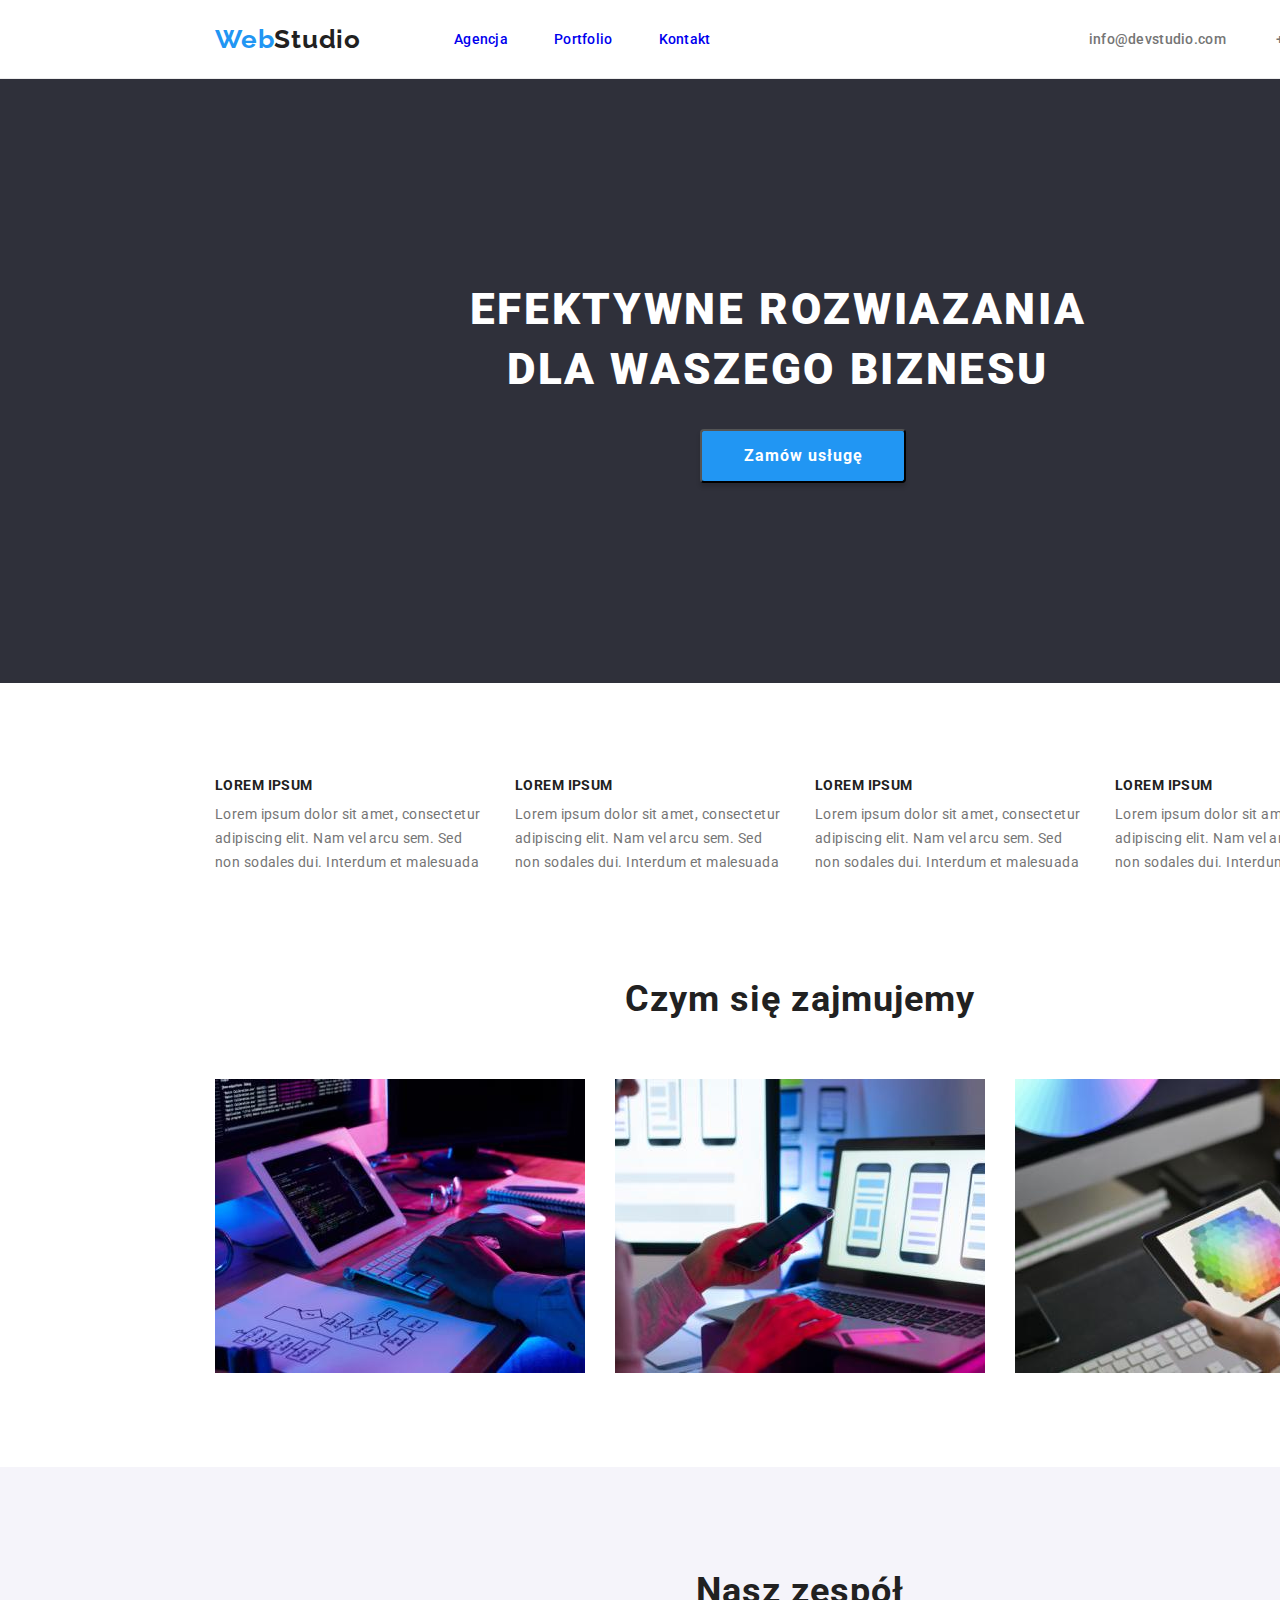
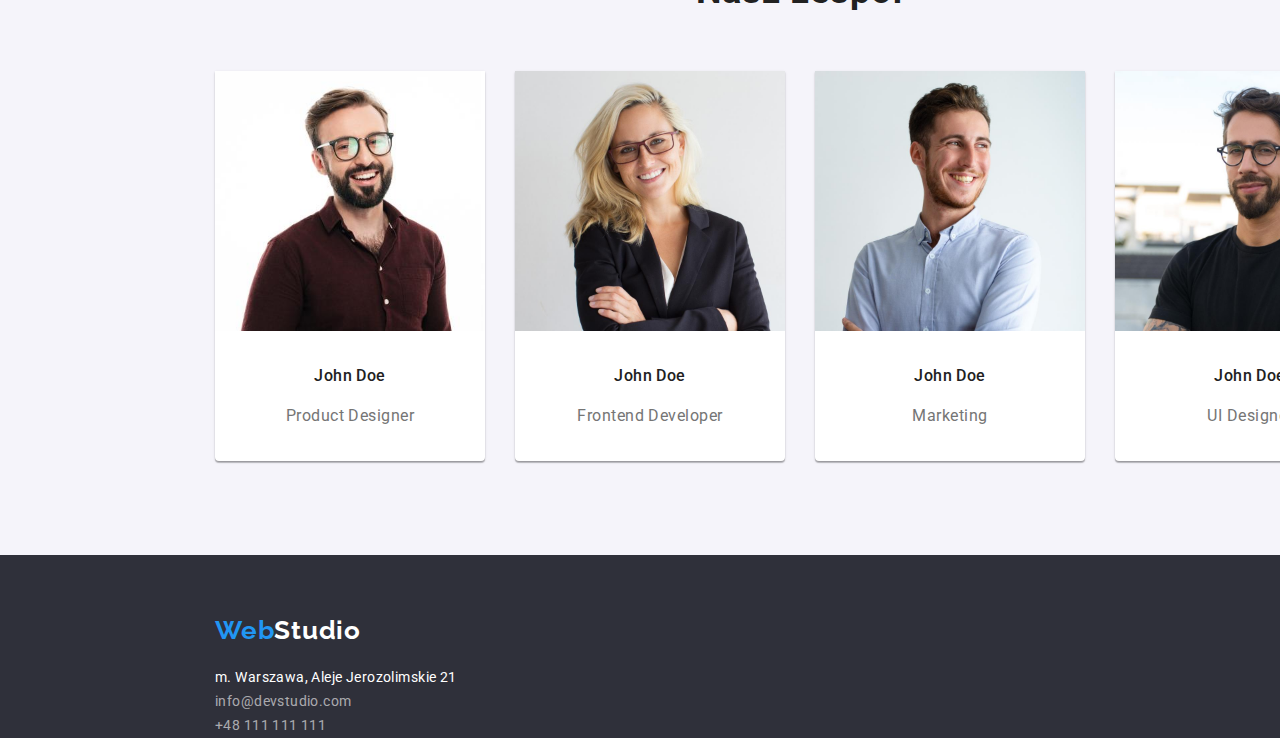
==== commit fe93b396: "Poprawki" ====
--- a/index.html
+++ b/index.html
@@ -54,43 +54,43 @@
 
       <!-- ======== NASZE ATUTY ======== -->
 
-      <div class="our-strengths section">
+      <section class="our-strengths section">
         <div class="contianer">
           <ul class="our-strengths-list list">
             <li class="our-strengths-item">
-              <p class="our-strengths-title">LOREM IPSUM</p>
-              <p class="our-strengths-text">
-              Lorem ipsum dolor sit amet, consectetur adipiscing elit. Nam vel
-              arcu sem. Sed non sodales dui. Interdum et malesuada
-              </p>
-            </li>
-
-            <li class="our-strengths-item">
-              <p class="our-strengths-title">LOREM IPSUM</p>
-              <p class="our-strengths-text">
-              Lorem ipsum dolor sit amet, consectetur adipiscing elit. Nam vel
-              arcu sem. Sed non sodales dui. Interdum et malesuada
-              </p>
-            </li>
-
-            <li class="our-strengths-item">
-              <p class="our-strengths-title">LOREM IPSUM</p>
-              <p class="our-strengths-text">
-              Lorem ipsum dolor sit amet, consectetur adipiscing elit. Nam vel
-              arcu sem. Sed non sodales dui. Interdum et malesuada
-              </p>
-            </li>
-
-            <li class="our-strengths-item">
-              <p class="our-strengths-title">LOREM IPSUM</p>
-              <p class="our-strengths-text">
-              Lorem ipsum dolor sit amet, consectetur adipiscing elit. Nam vel
-              arcu sem. Sed non sodales dui. Interdum et malesuada
-              </p>
-            </li>
-            </ul>
+              <h3 class="our-strengths-title">LOREM IPSUM</h3>
+              <p class="our-strengths-text">
+              Lorem ipsum dolor sit amet, consectetur adipiscing elit. Nam vel
+              arcu sem. Sed non sodales dui. Interdum et malesuada
+              </p>
+            </li>
+
+            <li class="our-strengths-item">
+              <h3 class="our-strengths-title">LOREM IPSUM</h3>
+              <p class="our-strengths-text">
+              Lorem ipsum dolor sit amet, consectetur adipiscing elit. Nam vel
+              arcu sem. Sed non sodales dui. Interdum et malesuada
+              </p>
+            </li>
+
+            <li class="our-strengths-item">
+              <h3 class="our-strengths-title">LOREM IPSUM</h3>
+              <p class="our-strengths-text">
+              Lorem ipsum dolor sit amet, consectetur adipiscing elit. Nam vel
+              arcu sem. Sed non sodales dui. Interdum et malesuada
+              </p>
+            </li>
+
+            <li class="our-strengths-item">
+              <h3 class="our-strengths-title">LOREM IPSUM</h3>
+              <p class="our-strengths-text">
+              Lorem ipsum dolor sit amet, consectetur adipiscing elit. Nam vel
+              arcu sem. Sed non sodales dui. Interdum et malesuada
+              </p>
+            </li>
+          </ul>
         </div>
-      </div>
+      </section>
 
       <!-- ======== CZYM SIĘ ZAJMUJEMY ======== -->
 
--- a/css/styles.css
+++ b/css/styles.css
@@ -162,12 +162,11 @@
 .hero {
   width: 1600px;
   background-color: var(--quaternary-color);
-  
 }
 
 .hero .container {
   display: block;
- align-items: center;
+  align-items: center;
 }
 
 .effective-solutions-for-your-business {
@@ -209,23 +208,13 @@
   width: 1600px;
 }
 
-.our-strengths .container {
-  display: flex;
-}
-
 .our-strengths-list {
   display: flex;
-}
-
-.our-strengths-item {
-    flex-basis: calc(100% / 4 - 30px);
+  justify-content: center;
 }
 
 .our-strengths-item:not(:last-child) {
   margin-right: 30px;
- }
- .our-strengths-item:first-child {
-  margin-left: auto;
  }
 
 .our-strengths-title {
@@ -417,7 +406,7 @@
   flex-basis: calc(100% / 3 - 30px);
   margin-left: 30px;
   background: var(--tertiary-color);
-  border: 1px solid var(--octonary-color);
+  border-bottom: 1px solid var(--octonary-color);
   margin-bottom: 30px;
 }
 
@@ -439,4 +428,11 @@
   padding: 0 24px 20px;
 }
 
+.images-name,
+.images-type {
+  border-left: 1px solid var(--octonary-color);
+  border-right: 1px solid var(--octonary-color);
+
+}
+
 /* ========== END PORTFOLIO ========== */
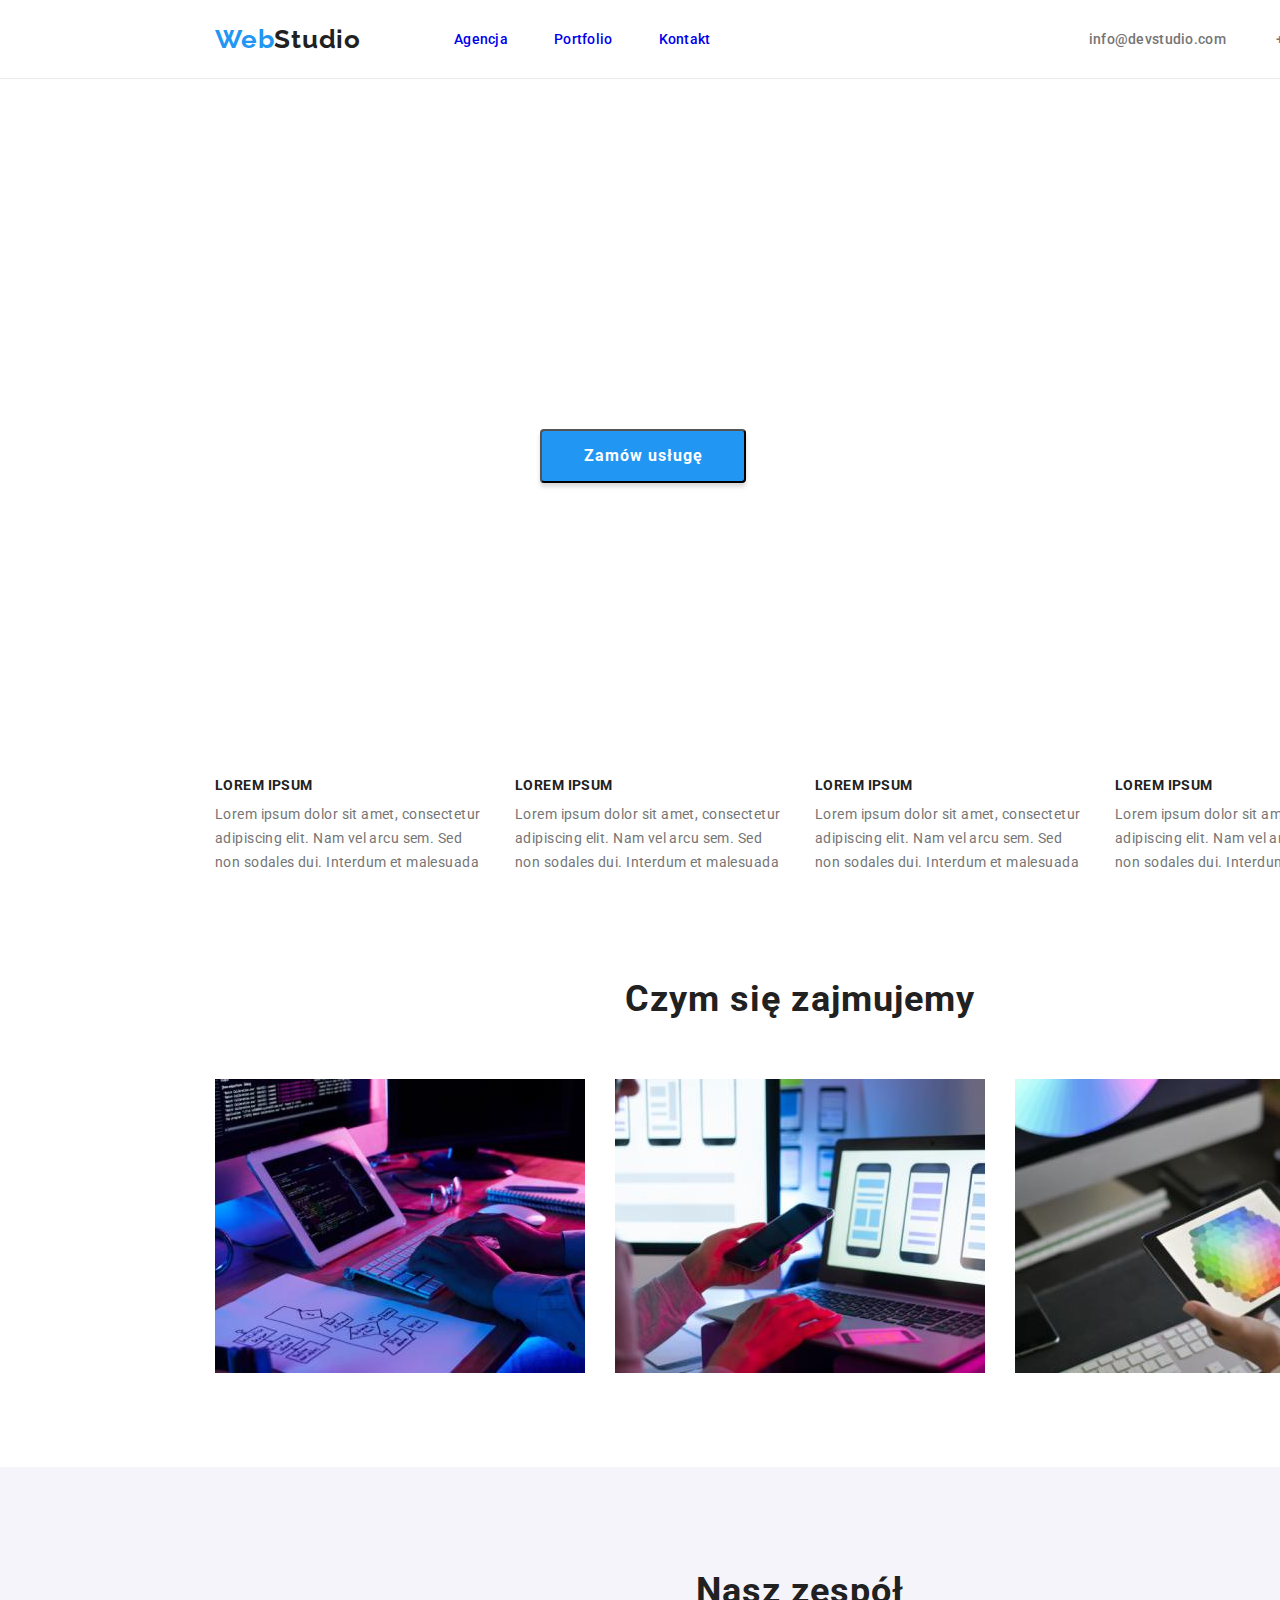
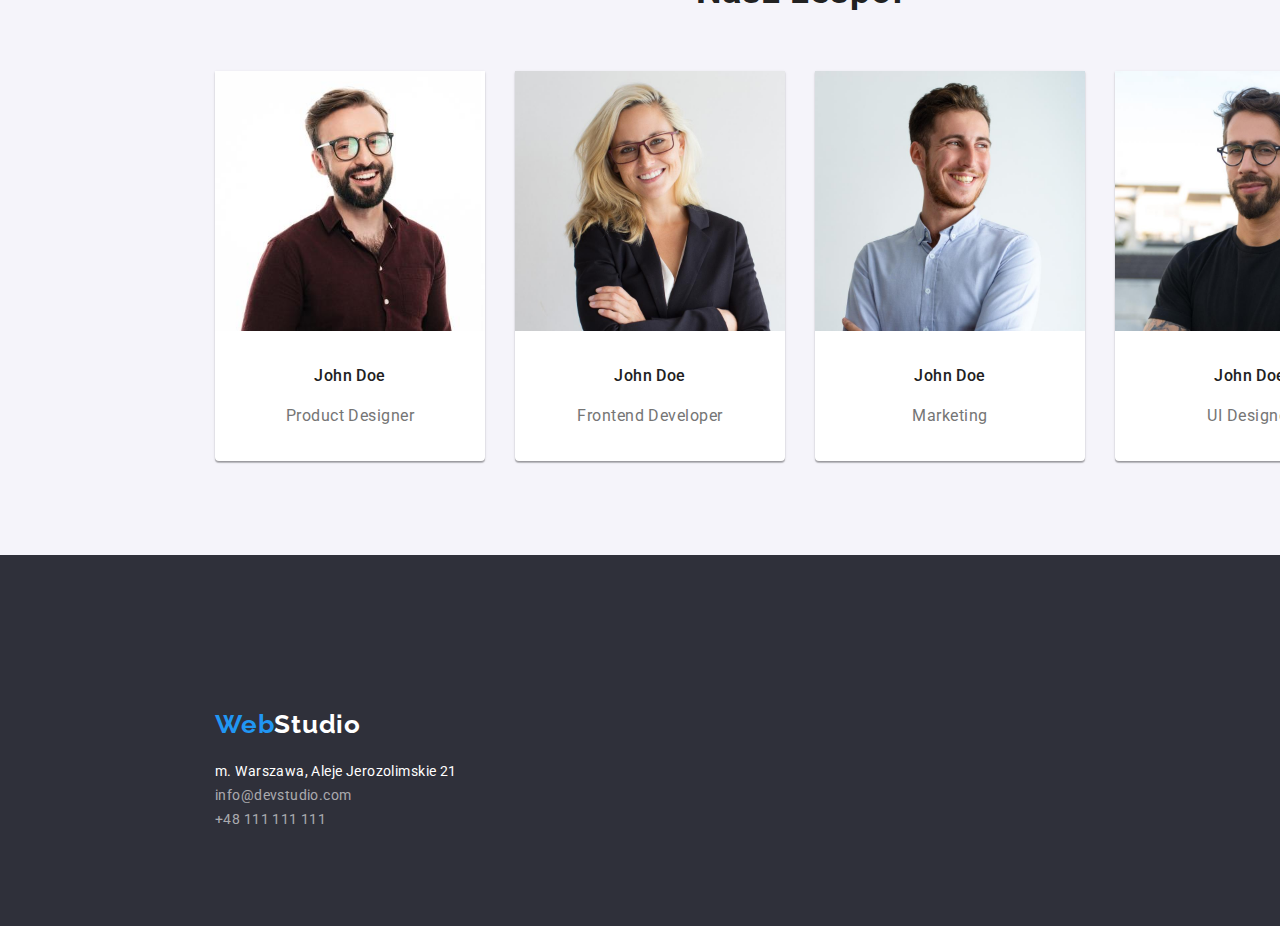
==== commit 13a5e280: "Update index.html" ====
--- a/index.html
+++ b/index.html
@@ -5,6 +5,7 @@
     <meta http-equiv="X-UA-Compatible" content="IE=edge"/>
     <meta name="viewport" content="width=device-width, initial-scale=1.0"/>
     <link rel="stylesheet" href="https://cdnjs.cloudflare.com/ajax/libs/modern-normalize/1.0.0/modern-normalize.min.css"/>
+    <link rel="stylesheet" href="./css/style.css"/>
     <link rel="stylesheet" href="./css/styles.css"/>
     <link rel="preconnect" href="https://fonts.googleapis.com"/>
     <link rel="preconnect" href="https://fonts.gstatic.com" crossorigin/>
@@ -38,54 +39,47 @@
 
     <main>
 
-       <!-- ======== HERO ======== -->
-
       <!-- ======== EFEKTYWNE ROZWIĄZANIA DLA WASZEGO BIZNESU ======== -->
 
-      <section class="hero">
+      <section class="effective-solutions">
         <div class="container">
-            <h1 class="effective-solutions-for-your-business">
-              EFEKTYWNE ROZWIAZANIA DLA WASZEGO BIZNESU
-            </h1>
-
-            <button class="modal-btn" type="button">Zamów usługę</button>
-          </div>
+          <h1 class="effective-solutions-for-your-business">
+            EFEKTYWNE ROZWIAZANIA DLA WASZEGO BIZNESU
+          </h1>
+          <button class="modal-btn" type="button">Zamów usługę</button>
+      </div>
       </section>
 
       <!-- ======== NASZE ATUTY ======== -->
 
       <section class="our-strengths section">
-        <div class="contianer">
+        <div class="container">
           <ul class="our-strengths-list list">
             <li class="our-strengths-item">
               <h3 class="our-strengths-title">LOREM IPSUM</h3>
               <p class="our-strengths-text">
-              Lorem ipsum dolor sit amet, consectetur adipiscing elit. Nam vel
-              arcu sem. Sed non sodales dui. Interdum et malesuada
-              </p>
-            </li>
-
-            <li class="our-strengths-item">
-              <h3 class="our-strengths-title">LOREM IPSUM</h3>
-              <p class="our-strengths-text">
-              Lorem ipsum dolor sit amet, consectetur adipiscing elit. Nam vel
-              arcu sem. Sed non sodales dui. Interdum et malesuada
-              </p>
-            </li>
-
-            <li class="our-strengths-item">
-              <h3 class="our-strengths-title">LOREM IPSUM</h3>
-              <p class="our-strengths-text">
-              Lorem ipsum dolor sit amet, consectetur adipiscing elit. Nam vel
-              arcu sem. Sed non sodales dui. Interdum et malesuada
-              </p>
-            </li>
-
-            <li class="our-strengths-item">
-              <h3 class="our-strengths-title">LOREM IPSUM</h3>
-              <p class="our-strengths-text">
-              Lorem ipsum dolor sit amet, consectetur adipiscing elit. Nam vel
-              arcu sem. Sed non sodales dui. Interdum et malesuada
+                Lorem ipsum dolor sit amet, consectetur adipiscing elit. Nam vel arcu sem. Sed non sodales dui. Interdum et malesuada
+              </p>
+            </li>
+
+            <li class="our-strengths-item">
+              <h3 class="our-strengths-title">LOREM IPSUM</h3>
+              <p class="our-strengths-text">
+                Lorem ipsum dolor sit amet, consectetur adipiscing elit. Nam vel arcu sem. Sed non sodales dui. Interdum et malesuada
+              </p>
+            </li>
+
+            <li class="our-strengths-item">
+              <h3 class="our-strengths-title">LOREM IPSUM</h3>
+              <p class="our-strengths-text">
+                Lorem ipsum dolor sit amet, consectetur adipiscing elit. Nam vel arcu sem. Sed non sodales dui. Interdum et malesuada
+              </p>
+            </li>
+
+            <li class="our-strengths-item">
+              <h3 class="our-strengths-title">LOREM IPSUM</h3>
+              <p class="our-strengths-text">
+                Lorem ipsum dolor sit amet, consectetur adipiscing elit. Nam vel arcu sem. Sed non sodales dui. Interdum et malesuada
               </p>
             </li>
           </ul>
@@ -95,33 +89,35 @@
       <!-- ======== CZYM SIĘ ZAJMUJEMY ======== -->
 
       <section class="what-we-do">
-        <div class="container">
+          <div class="container">
           <h2 class="what-we-do-title">Czym się zajmujemy</h2>
 
           <ul class="what-we-do-list list">
             <li class="what-we-do-list-item">
-              <img class="what-we-do-list-img"
-              src="./images/what-we-do/keyboard.jpg"
-              alt="keyboard"
-              width="370"
-              height="294"
-            />
-            </li>
+              <img class="what-we-do-list-img img"
+                src="./images/what-we-do/keyboard.jpg"
+                alt="keyboard"
+                width="370"
+                height="294"
+              />
+            </li>
+
             <li class="what-we-do-list-item">
-              <img class="what-we-do-list-img"
-              src="./images/what-we-do/phone.jpg"
-              alt="phone"
-              width="370"
-              height="294"
-            />
-            </li>
+              <img class="what-we-do-list-img img"
+                src="./images/what-we-do/phone.jpg"
+                alt="phone"
+                width="370"
+                height="294"
+              />
+            </li>
+
             <li class="what-we-do-list-item">
-              <img class="what-we-do-list-img"
-              src="./images/what-we-do/tablet.jpg"
-              alt="tablet"
-              width="370"
-              height="294"
-            />
+              <img class="what-we-do-list-img img"
+                src="./images/what-we-do/tablet.jpg"
+                alt="tablet"
+                width="370"
+                height="294"
+              />
             </li>
           </ul>
         </div>
@@ -135,48 +131,48 @@
 
           <ul class="our-team-list list">
             <li class="our-team-list-item">
-              <img class="our-team-list-img"
-              src="./images/our-team/man1.jpg"
-              alt="man1"
-              width="270"
-              height="260"
+              <img class="our-team-list-img img"
+                src="./images/our-team/man1.jpg"
+                alt="man1"
+                width="270"
+                height="260"
               />
               <h3 class="team-name">John Doe</h3>
               <p class="team-job">Product Designer</p>
             </li>
 
             <li class="our-team-list-item">
-              <img class="our-team-list-img"
-              src="./images/our-team/woman.jpg"
-              alt="woman"
-              width="270"
-              height="260"
+              <img class="our-team-list-img img"
+                src="./images/our-team/woman.jpg"
+                alt="woman"
+                width="270"
+                height="260"
               />
               <h3 class="team-name">John Doe</h3>
               <p class="team-job">Frontend Developer</p>
             </li>
 
             <li class="our-team-list-item">
-              <img class="our-team-list-img"
-              src="./images/our-team/man2.jpg"
-              alt="man2"
-              width="270"
-              height="260"
+              <img class="our-team-list-img img"
+                src="./images/our-team/man2.jpg"
+                alt="man2"
+                width="270"
+                height="260"
               />
               <h3 class="team-name">John Doe</h3>
               <p class="team-job">Marketing</p>
             </li>
 
             <li class="our-team-list-item">
-              <img class="our-team-list-img"
-              src="./images/our-team/man3.jpg"
-              alt="man3"
-              width="270"
-              height="260"
+              <img class="our-team-list-img img"
+                src="./images/our-team/man3.jpg"
+                alt="man3"
+                width="270"
+                height="260"
               />
               <h3 class="team-name">John Doe</h3>
               <p class="team-job">UI Designer</p>
-            </li>
+           </li>
           </ul>
         </div>
       </section>
@@ -184,7 +180,7 @@
 
     <!-- ======== FOOTER ======== -->
 
-    <footer class="footer">
+    <footer class="footer section">
       <div class="container">
         <p class="logo-web-studio logo-web-studio-dark-theme"><span>Web</span>Studio</p>
 
@@ -192,15 +188,15 @@
           <ul class="address-list list">
             <li class="address-list-item">
               <a class="address-home link" href="https://goo.gl/maps/9fJ4axjzsEz8mTYB8" target="_blank">
-              m. Warszawa, Aleje Jerozolimskie 21</a>
-            </li>
-           <li class="address-list-item">
-              <a class="contact-mailto link" href="mailto:info@devstudio.com"
-              >info@devstudio.com</a>
+                m. Warszawa, Aleje Jerozolimskie 21</a>
+            </li>
+            <li class="address-list-item">
+              <a class="contact-mailto link" href="mailto:info@devstudio.com">
+                info@devstudio.com</a>
             </li>
             <li class="address-list-item">
               <a class="contact-phone link" href="tel:+48111111111">+48 111 111 111</a>
-            </li>
+           </li>
           </ul>
         </address>
       </div>
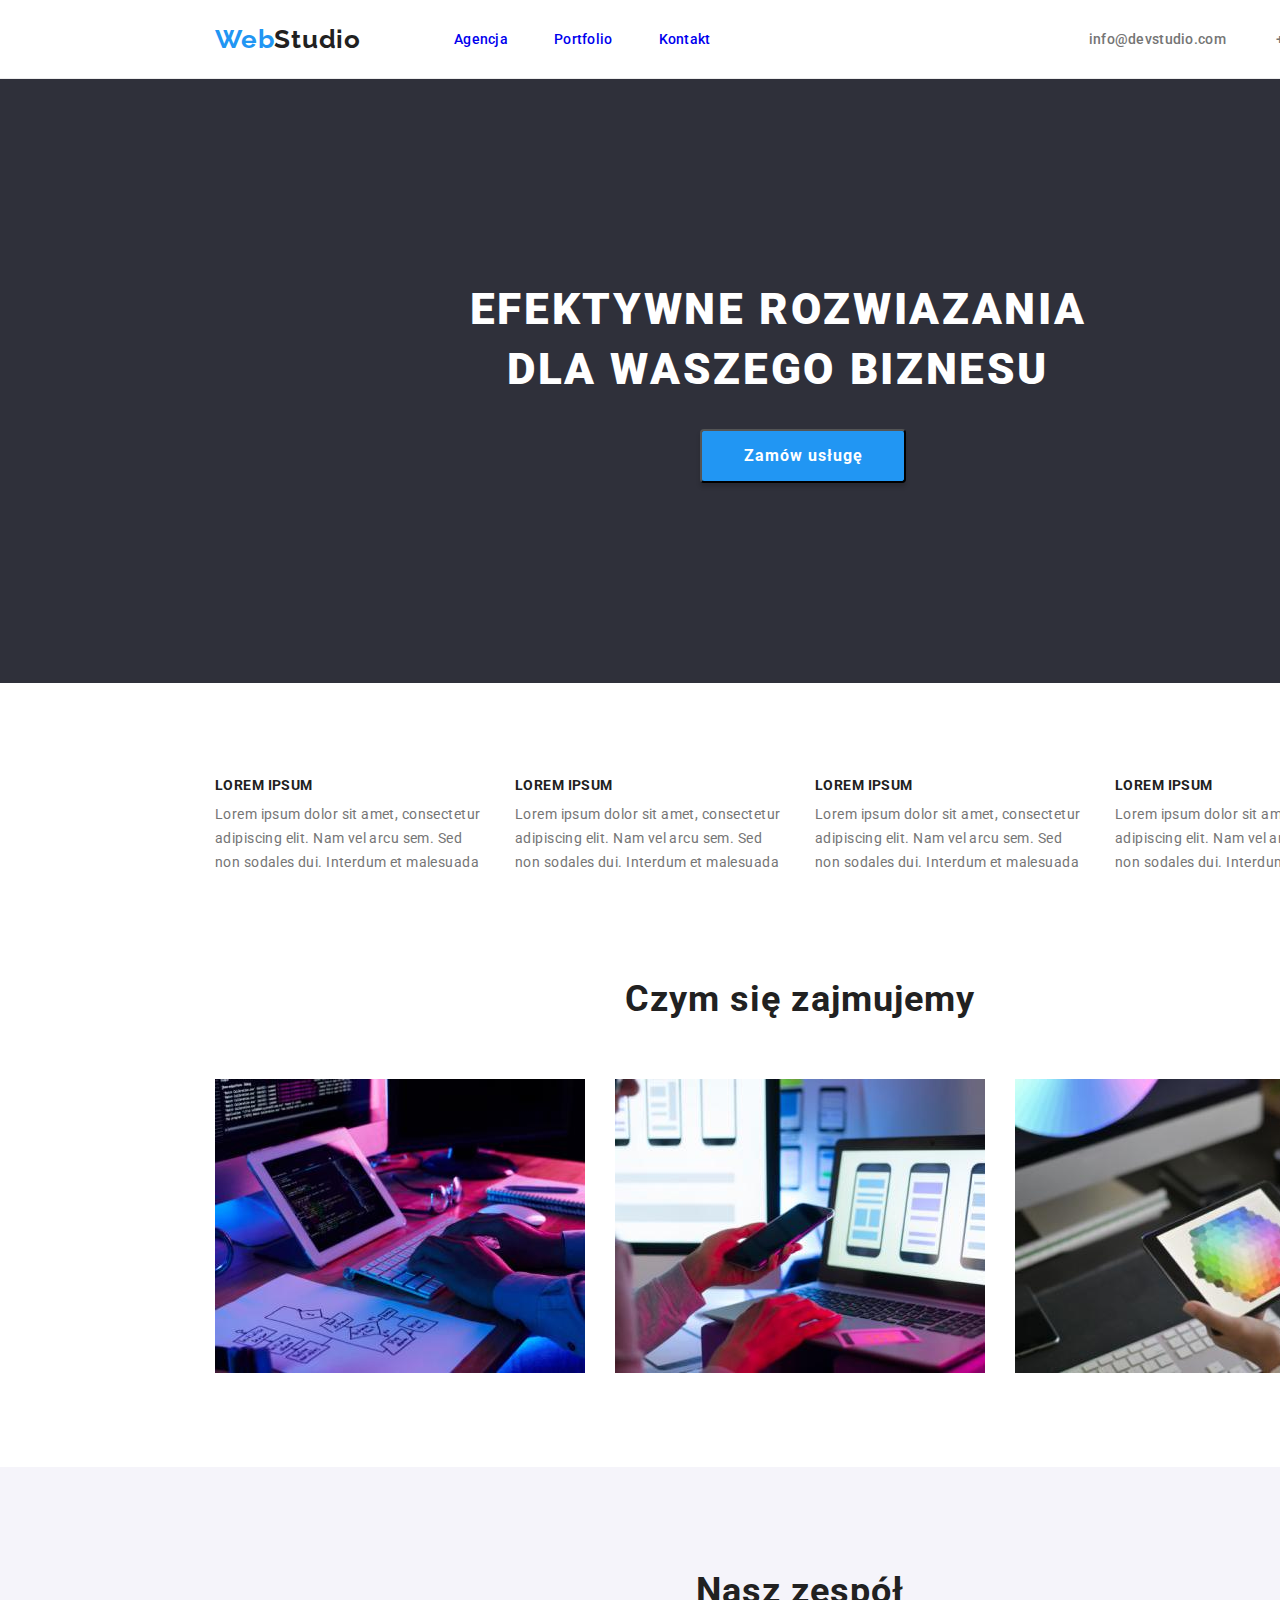
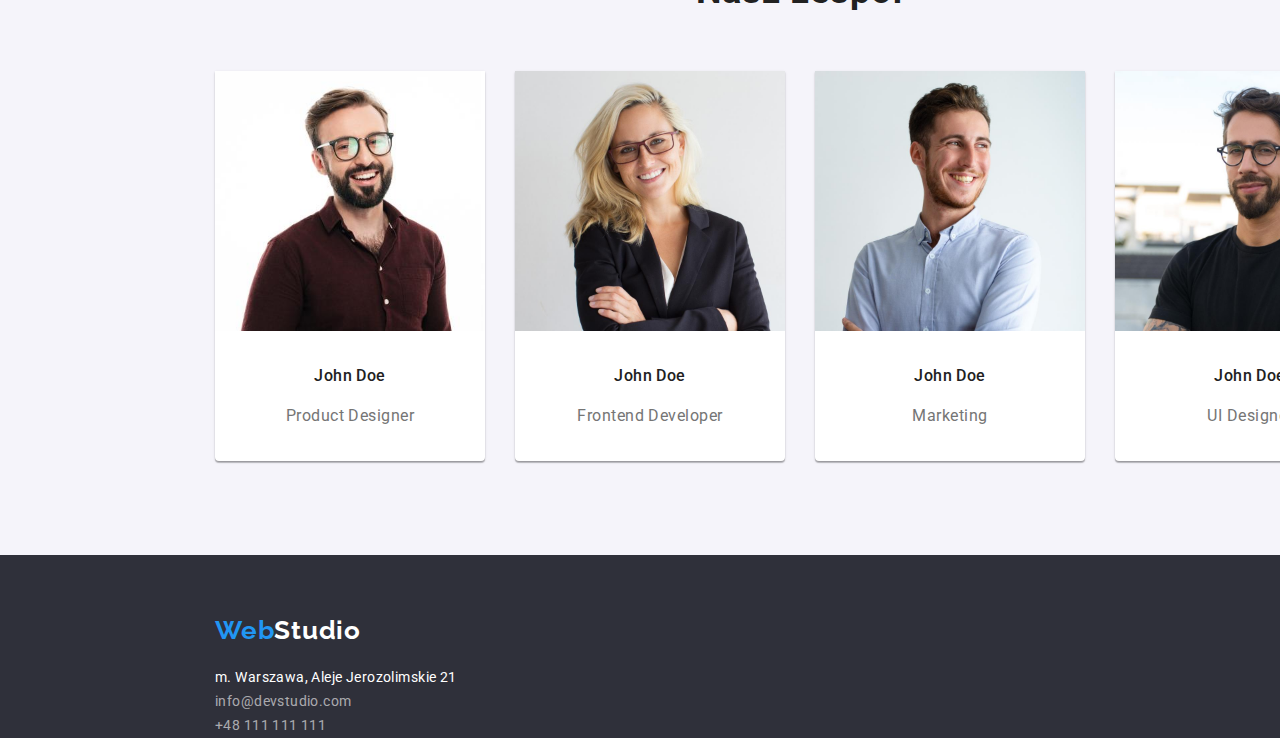
==== commit e9435937: "Update index.html" ====
--- a/index.html
+++ b/index.html
@@ -5,7 +5,6 @@
     <meta http-equiv="X-UA-Compatible" content="IE=edge"/>
     <meta name="viewport" content="width=device-width, initial-scale=1.0"/>
     <link rel="stylesheet" href="https://cdnjs.cloudflare.com/ajax/libs/modern-normalize/1.0.0/modern-normalize.min.css"/>
-    <link rel="stylesheet" href="./css/style.css"/>
     <link rel="stylesheet" href="./css/styles.css"/>
     <link rel="preconnect" href="https://fonts.googleapis.com"/>
     <link rel="preconnect" href="https://fonts.gstatic.com" crossorigin/>
@@ -39,85 +38,90 @@
 
     <main>
 
+       <!-- ======== HERO ======== -->
+
       <!-- ======== EFEKTYWNE ROZWIĄZANIA DLA WASZEGO BIZNESU ======== -->
 
-      <section class="effective-solutions">
+      <section class="hero">
         <div class="container">
-          <h1 class="effective-solutions-for-your-business">
-            EFEKTYWNE ROZWIAZANIA DLA WASZEGO BIZNESU
-          </h1>
-          <button class="modal-btn" type="button">Zamów usługę</button>
-      </div>
+            <h1 class="effective-solutions-for-your-business">
+              EFEKTYWNE ROZWIAZANIA DLA WASZEGO BIZNESU
+            </h1>
+
+            <button class="modal-btn" type="button">Zamów usługę</button>
+          </div>
       </section>
 
       <!-- ======== NASZE ATUTY ======== -->
 
       <section class="our-strengths section">
+        <div class="contianer">
+          <ul class="our-strengths-list list">
+            <li class="our-strengths-item">
+              <h3 class="our-strengths-title">LOREM IPSUM</h3>
+              <p class="our-strengths-text">
+              Lorem ipsum dolor sit amet, consectetur adipiscing elit. Nam vel
+              arcu sem. Sed non sodales dui. Interdum et malesuada
+              </p>
+            </li>
+
+            <li class="our-strengths-item">
+              <h3 class="our-strengths-title">LOREM IPSUM</h3>
+              <p class="our-strengths-text">
+              Lorem ipsum dolor sit amet, consectetur adipiscing elit. Nam vel
+              arcu sem. Sed non sodales dui. Interdum et malesuada
+              </p>
+            </li>
+
+            <li class="our-strengths-item">
+              <h3 class="our-strengths-title">LOREM IPSUM</h3>
+              <p class="our-strengths-text">
+              Lorem ipsum dolor sit amet, consectetur adipiscing elit. Nam vel
+              arcu sem. Sed non sodales dui. Interdum et malesuada
+              </p>
+            </li>
+
+            <li class="our-strengths-item">
+              <h3 class="our-strengths-title">LOREM IPSUM</h3>
+              <p class="our-strengths-text">
+              Lorem ipsum dolor sit amet, consectetur adipiscing elit. Nam vel
+              arcu sem. Sed non sodales dui. Interdum et malesuada
+              </p>
+            </li>
+          </ul>
+        </div>
+      </section>
+
+      <!-- ======== CZYM SIĘ ZAJMUJEMY ======== -->
+
+      <section class="what-we-do">
         <div class="container">
-          <ul class="our-strengths-list list">
-            <li class="our-strengths-item">
-              <h3 class="our-strengths-title">LOREM IPSUM</h3>
-              <p class="our-strengths-text">
-                Lorem ipsum dolor sit amet, consectetur adipiscing elit. Nam vel arcu sem. Sed non sodales dui. Interdum et malesuada
-              </p>
-            </li>
-
-            <li class="our-strengths-item">
-              <h3 class="our-strengths-title">LOREM IPSUM</h3>
-              <p class="our-strengths-text">
-                Lorem ipsum dolor sit amet, consectetur adipiscing elit. Nam vel arcu sem. Sed non sodales dui. Interdum et malesuada
-              </p>
-            </li>
-
-            <li class="our-strengths-item">
-              <h3 class="our-strengths-title">LOREM IPSUM</h3>
-              <p class="our-strengths-text">
-                Lorem ipsum dolor sit amet, consectetur adipiscing elit. Nam vel arcu sem. Sed non sodales dui. Interdum et malesuada
-              </p>
-            </li>
-
-            <li class="our-strengths-item">
-              <h3 class="our-strengths-title">LOREM IPSUM</h3>
-              <p class="our-strengths-text">
-                Lorem ipsum dolor sit amet, consectetur adipiscing elit. Nam vel arcu sem. Sed non sodales dui. Interdum et malesuada
-              </p>
-            </li>
-          </ul>
-        </div>
-      </section>
-
-      <!-- ======== CZYM SIĘ ZAJMUJEMY ======== -->
-
-      <section class="what-we-do">
-          <div class="container">
           <h2 class="what-we-do-title">Czym się zajmujemy</h2>
 
           <ul class="what-we-do-list list">
             <li class="what-we-do-list-item">
-              <img class="what-we-do-list-img img"
-                src="./images/what-we-do/keyboard.jpg"
-                alt="keyboard"
-                width="370"
-                height="294"
-              />
-            </li>
-
+              <img class="what-we-do-list-img"
+              src="./images/what-we-do/keyboard.jpg"
+              alt="keyboard"
+              width="370"
+              height="294"
+            />
+            </li>
             <li class="what-we-do-list-item">
-              <img class="what-we-do-list-img img"
-                src="./images/what-we-do/phone.jpg"
-                alt="phone"
-                width="370"
-                height="294"
-              />
-            </li>
-
+              <img class="what-we-do-list-img"
+              src="./images/what-we-do/phone.jpg"
+              alt="phone"
+              width="370"
+              height="294"
+            />
+            </li>
             <li class="what-we-do-list-item">
-              <img class="what-we-do-list-img img"
-                src="./images/what-we-do/tablet.jpg"
-                alt="tablet"
-                width="370"
-                height="294"
-              />
+              <img class="what-we-do-list-img"
+              src="./images/what-we-do/tablet.jpg"
+              alt="tablet"
+              width="370"
+              height="294"
+            />
             </li>
           </ul>
         </div>
@@ -131,48 +135,48 @@
 
           <ul class="our-team-list list">
             <li class="our-team-list-item">
-              <img class="our-team-list-img img"
-                src="./images/our-team/man1.jpg"
-                alt="man1"
-                width="270"
-                height="260"
+              <img class="our-team-list-img"
+              src="./images/our-team/man1.jpg"
+              alt="man1"
+              width="270"
+              height="260"
               />
               <h3 class="team-name">John Doe</h3>
               <p class="team-job">Product Designer</p>
             </li>
 
             <li class="our-team-list-item">
-              <img class="our-team-list-img img"
-                src="./images/our-team/woman.jpg"
-                alt="woman"
-                width="270"
-                height="260"
+              <img class="our-team-list-img"
+              src="./images/our-team/woman.jpg"
+              alt="woman"
+              width="270"
+              height="260"
               />
               <h3 class="team-name">John Doe</h3>
               <p class="team-job">Frontend Developer</p>
             </li>
 
             <li class="our-team-list-item">
-              <img class="our-team-list-img img"
-                src="./images/our-team/man2.jpg"
-                alt="man2"
-                width="270"
-                height="260"
+              <img class="our-team-list-img"
+              src="./images/our-team/man2.jpg"
+              alt="man2"
+              width="270"
+              height="260"
               />
               <h3 class="team-name">John Doe</h3>
               <p class="team-job">Marketing</p>
             </li>
 
             <li class="our-team-list-item">
-              <img class="our-team-list-img img"
-                src="./images/our-team/man3.jpg"
-                alt="man3"
-                width="270"
-                height="260"
+              <img class="our-team-list-img"
+              src="./images/our-team/man3.jpg"
+              alt="man3"
+              width="270"
+              height="260"
               />
               <h3 class="team-name">John Doe</h3>
               <p class="team-job">UI Designer</p>
-           </li>
+            </li>
           </ul>
         </div>
       </section>
@@ -180,7 +184,7 @@
 
     <!-- ======== FOOTER ======== -->
 
-    <footer class="footer section">
+    <footer class="footer">
       <div class="container">
         <p class="logo-web-studio logo-web-studio-dark-theme"><span>Web</span>Studio</p>
 
@@ -188,15 +192,15 @@
           <ul class="address-list list">
             <li class="address-list-item">
               <a class="address-home link" href="https://goo.gl/maps/9fJ4axjzsEz8mTYB8" target="_blank">
-                m. Warszawa, Aleje Jerozolimskie 21</a>
-            </li>
-            <li class="address-list-item">
-              <a class="contact-mailto link" href="mailto:info@devstudio.com">
-                info@devstudio.com</a>
+              m. Warszawa, Aleje Jerozolimskie 21</a>
+            </li>
+           <li class="address-list-item">
+              <a class="contact-mailto link" href="mailto:info@devstudio.com"
+              >info@devstudio.com</a>
             </li>
             <li class="address-list-item">
               <a class="contact-phone link" href="tel:+48111111111">+48 111 111 111</a>
-           </li>
+            </li>
           </ul>
         </address>
       </div>
--- a/css/styles.css
+++ b/css/styles.css
@@ -328,7 +328,6 @@
 }
 .footer .container {
   display: block;
-  
 }
 
 .address-home {
@@ -339,6 +338,7 @@
   padding-top: 60px;
   padding-bottom: 20px;
 }
+
 .contact-mailto,
 .contact-phone {
   color: rgba(255, 255, 255, 0.6);
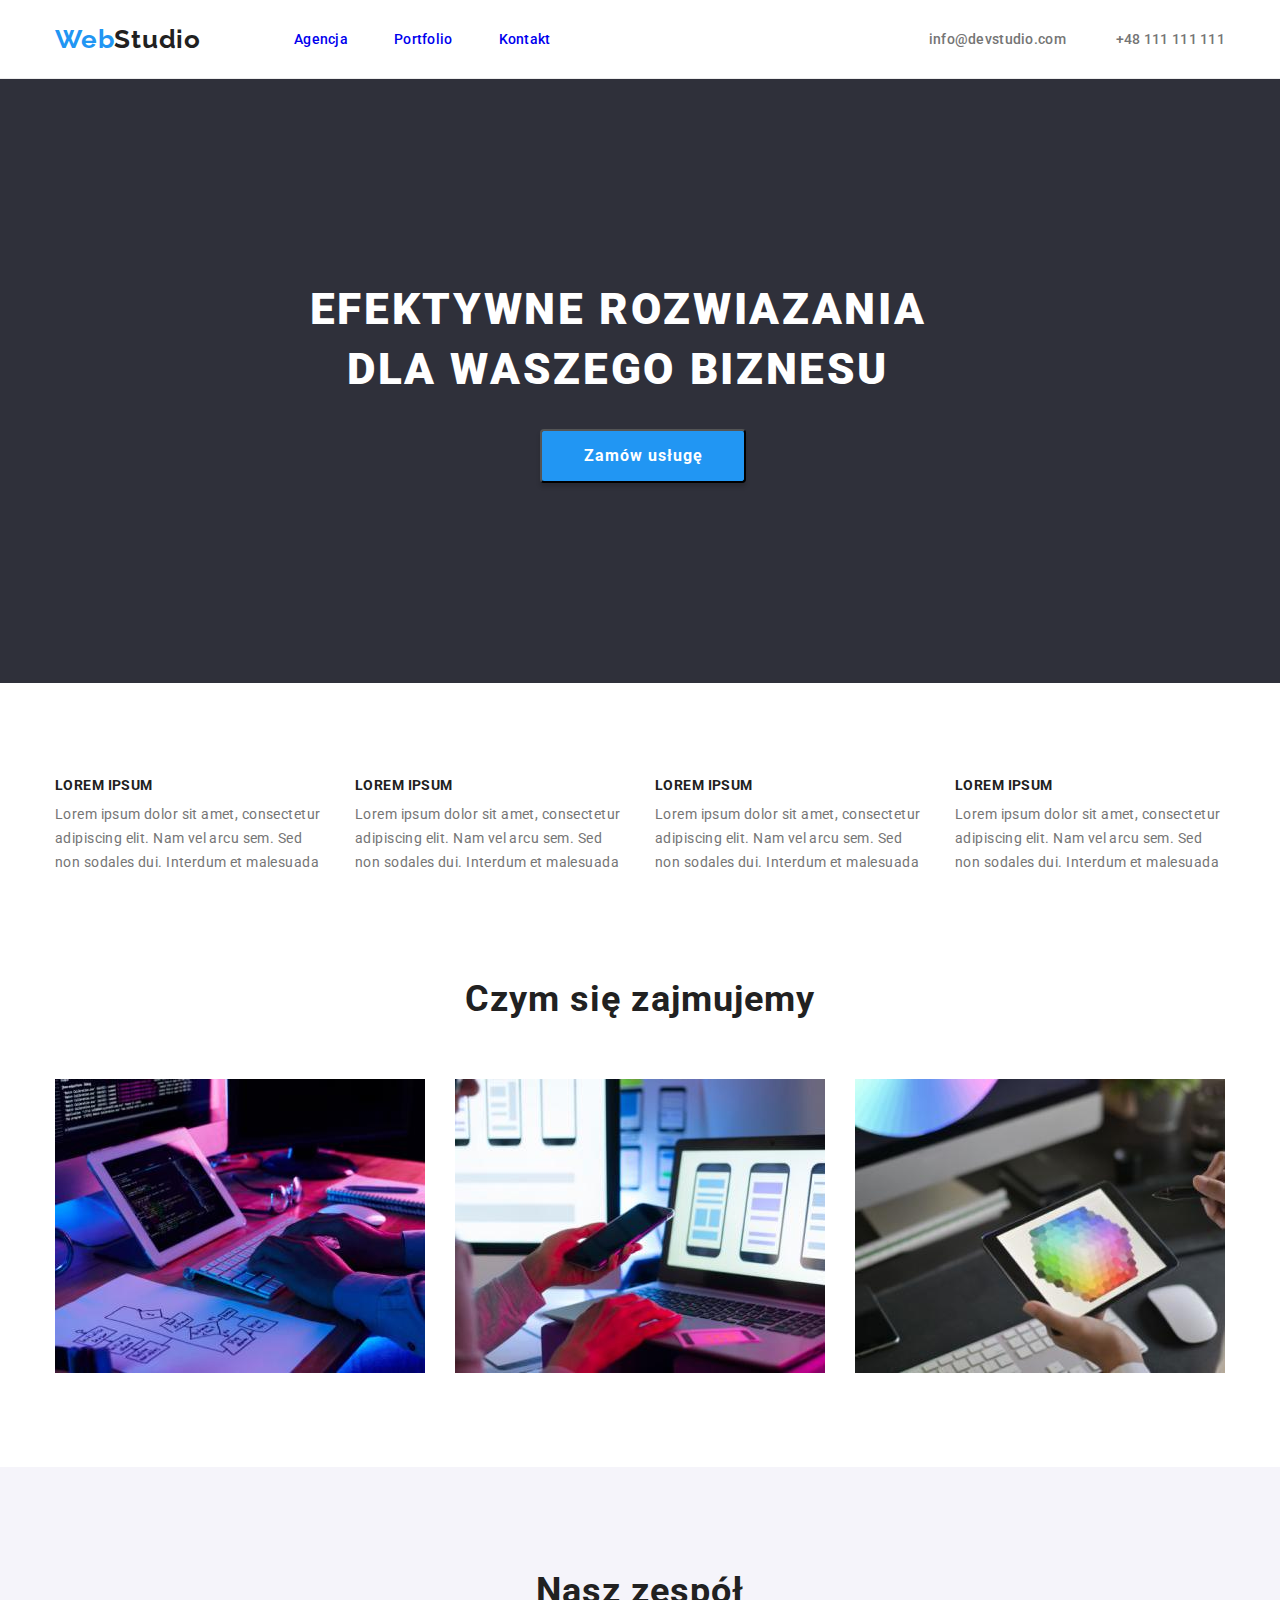
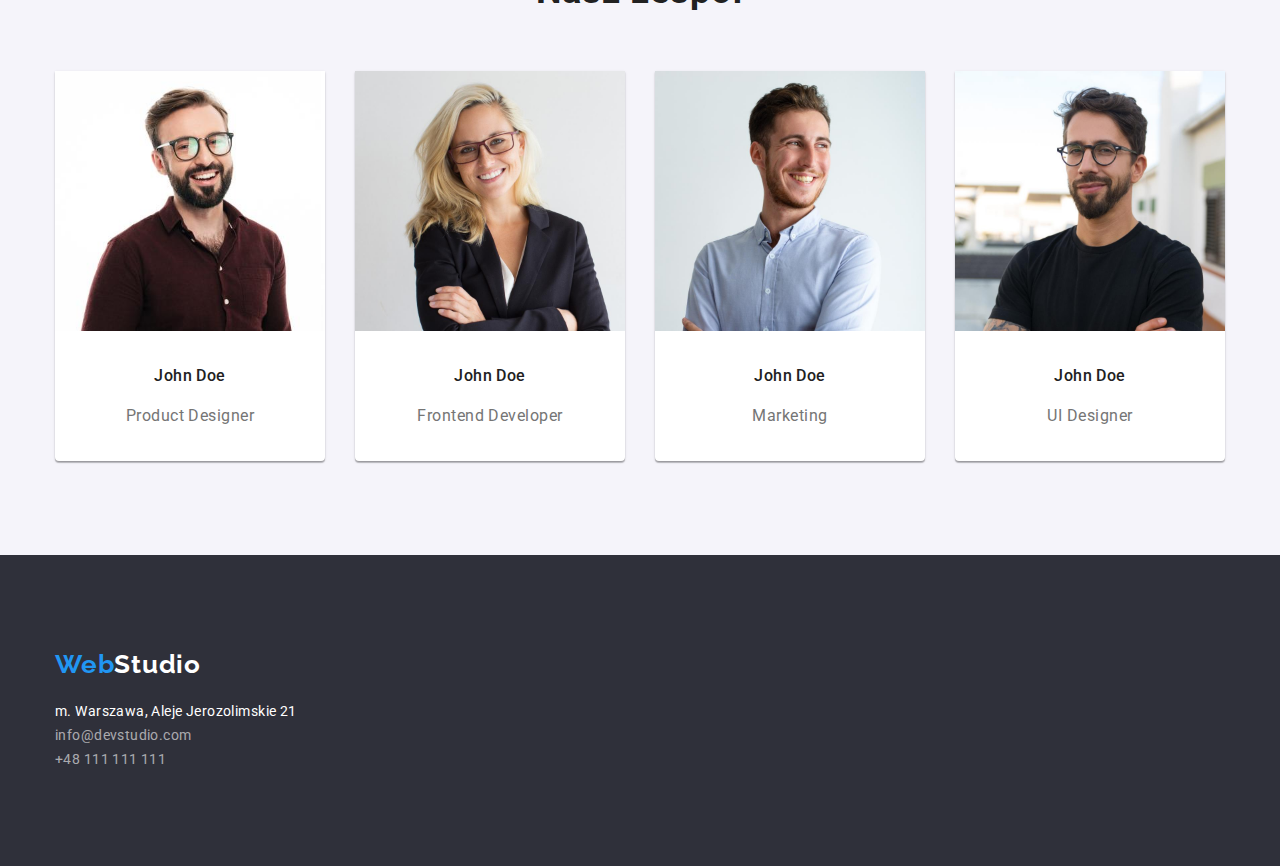
==== commit a0ec8689: "Poprawki" ====
--- a/index.html
+++ b/index.html
@@ -184,7 +184,7 @@
 
     <!-- ======== FOOTER ======== -->
 
-    <footer class="footer">
+    <footer class="footer section">
       <div class="container">
         <p class="logo-web-studio logo-web-studio-dark-theme"><span>Web</span>Studio</p>
 
--- a/css/styles.css
+++ b/css/styles.css
@@ -48,6 +48,11 @@
   text-decoration: none;
 }
 
+.navigation-list .link:visited,
+.navigation-list .link:active {
+  color: var(--main-color);
+}
+
 .container {
   width: 1200px;
   padding: 0 15px;
@@ -76,7 +81,6 @@
 .navigation-list-link:focus,
 .button-list-item:hover,
 .button-list-item:focus,
-
 .address-home:hover,
 .address-home:focus,
 .mailto:hover,
@@ -93,9 +97,11 @@
 /* ========== END COMPONENTS ========== */
 
 /* ========== HEADER ========== */
+.body {
+  width: 1600px;
+}
 
 .header {
-  width: 1600px;
   border-bottom: 1px solid var(--quinary-color);
 }
 
@@ -160,7 +166,6 @@
 /* ========== EFEKTYWNE ROZWIĄZANIA DLA WASZEGO BIZNESU ========== */
 
 .hero {
-  width: 1600px;
   background-color: var(--quaternary-color);
 }
 
@@ -204,14 +209,15 @@
 
 /* ========== NASZE ATUTY ========== */
 
-.our-strengths {
-  width: 1600px;
+.our-strength .container {
+  display: inline;
 }
 
 .our-strengths-list {
   display: flex;
   justify-content: center;
 }
+
 
 .our-strengths-item:not(:last-child) {
   margin-right: 30px;
@@ -224,7 +230,6 @@
   letter-spacing: 0.03em;
   color: var(--main-color);
   padding-bottom: 10px;
-  
 }
 
 .our-strengths-text {
@@ -239,10 +244,6 @@
 /* ========== END NASZE ATUTY ========== */
 
 /* ========== CZYM SIĘ ZAJMUJEMY ========== */
-
-.what-we-do {
-  width: 1600px;
-}
 
 .what-we-do .container{
   display: block;
@@ -271,7 +272,6 @@
 /* ========== NASZ ZESPÓŁ ========== */
 
 .our-team {
-  width: 1600px;
   background: var(--senary-color);
   margin-top: 94px;
 }
@@ -322,7 +322,6 @@
 /* ========== FOOTER ========== */
 
 .footer {
-  width: 1600px;
   background-color: var(--quaternary-color);
 
 }
@@ -335,7 +334,6 @@
 }
 
 .logo-web-studio-dark-theme {
-  padding-top: 60px;
   padding-bottom: 20px;
 }
 
@@ -432,7 +430,6 @@
 .images-type {
   border-left: 1px solid var(--octonary-color);
   border-right: 1px solid var(--octonary-color);
-
 }
 
 /* ========== END PORTFOLIO ========== */
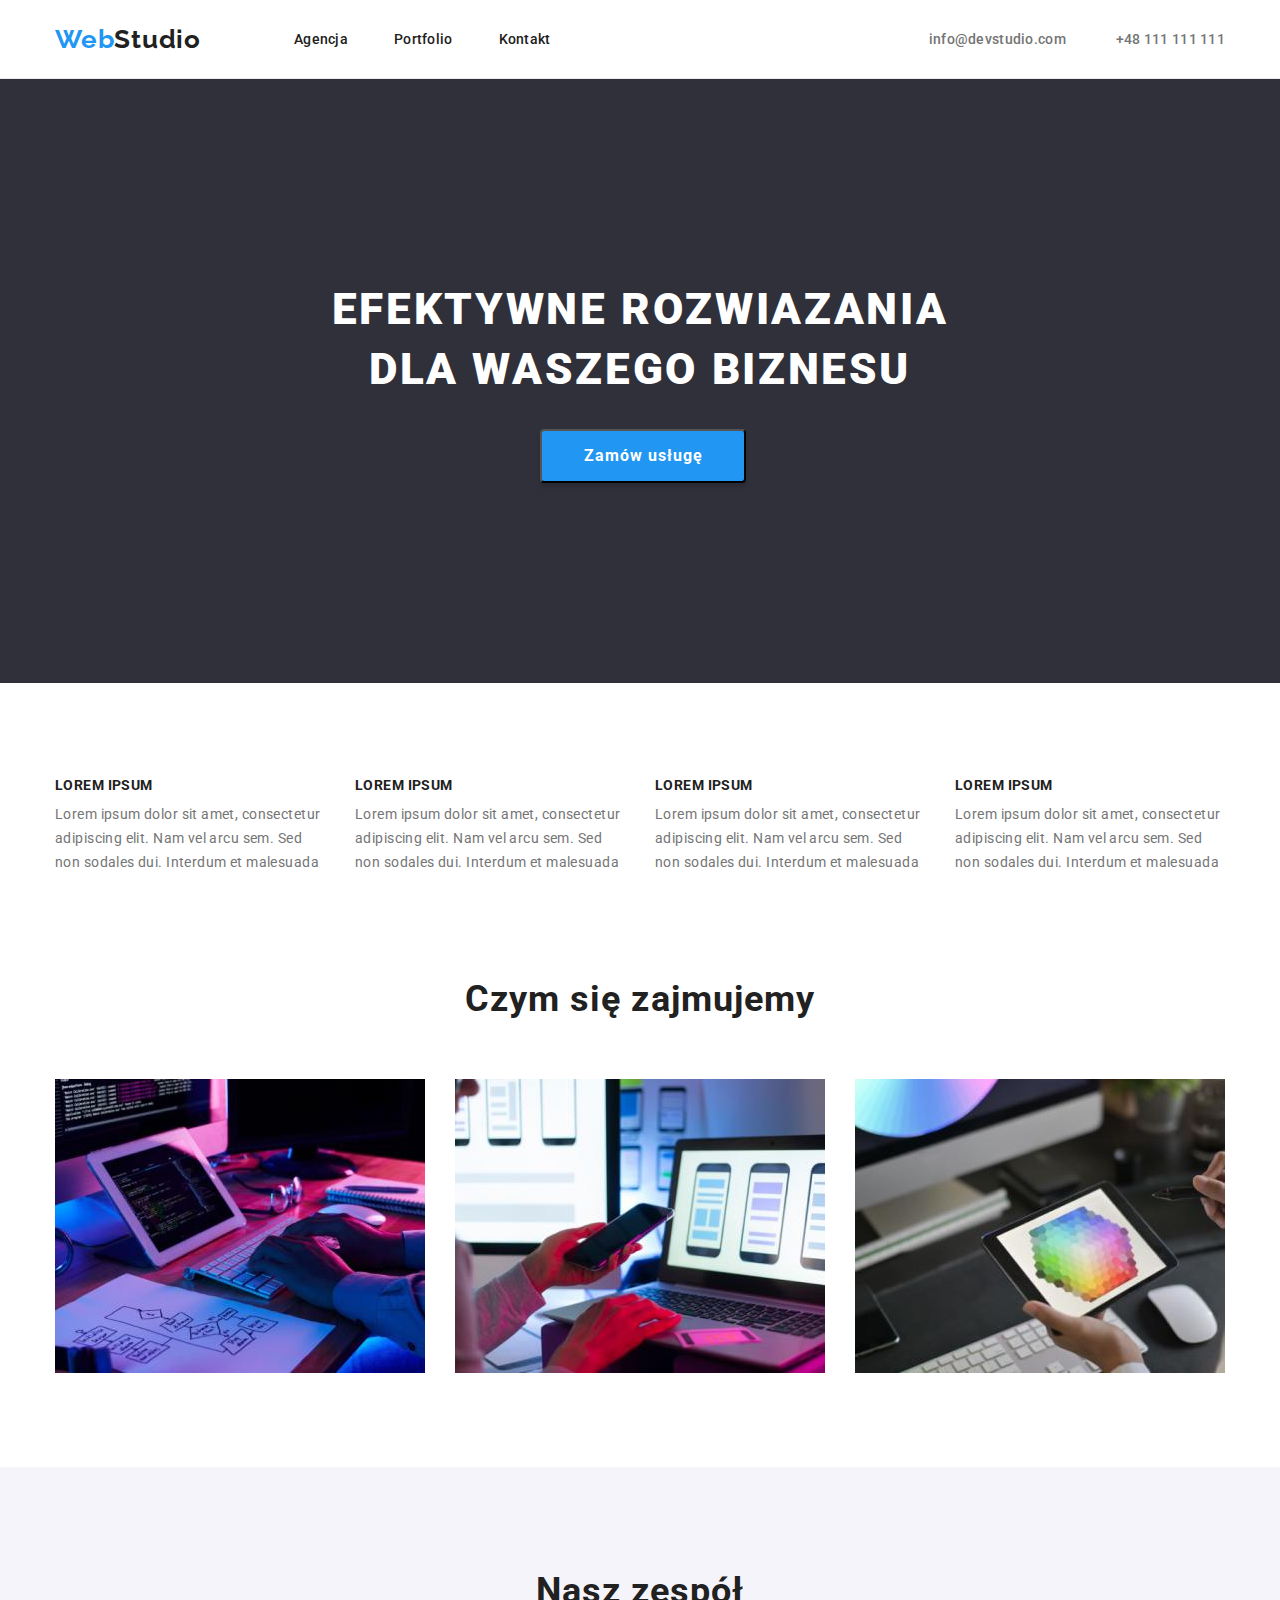
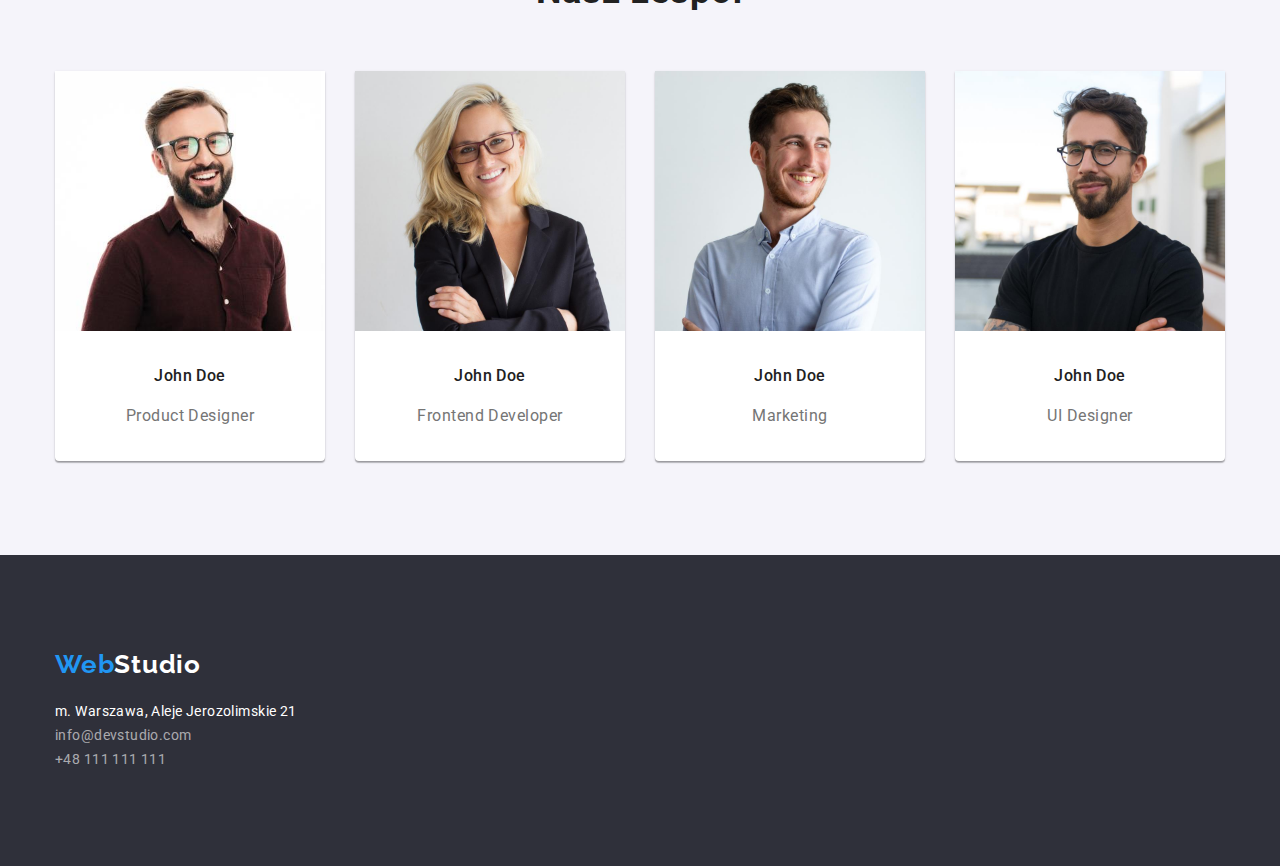
==== commit 9aaaa391: "DONE" ====
--- a/index.html
+++ b/index.html
@@ -38,7 +38,7 @@
 
     <main>
 
-       <!-- ======== HERO ======== -->
+      <!-- ======== HERO ======== -->
 
       <!-- ======== EFEKTYWNE ROZWIĄZANIA DLA WASZEGO BIZNESU ======== -->
 
@@ -136,8 +136,8 @@
           <ul class="our-team-list list">
             <li class="our-team-list-item">
               <img class="our-team-list-img"
-              src="./images/our-team/man1.jpg"
-              alt="man1"
+              src="./images/our-team/men1.jpg"
+              alt="men1"
               width="270"
               height="260"
               />
@@ -158,8 +158,8 @@
 
             <li class="our-team-list-item">
               <img class="our-team-list-img"
-              src="./images/our-team/man2.jpg"
-              alt="man2"
+              src="./images/our-team/men2.jpg"
+              alt="men2"
               width="270"
               height="260"
               />
@@ -169,8 +169,8 @@
 
             <li class="our-team-list-item">
               <img class="our-team-list-img"
-              src="./images/our-team/man3.jpg"
-              alt="man3"
+              src="./images/our-team/men3.jpg"
+              alt="men3"
               width="270"
               height="260"
               />
@@ -194,7 +194,7 @@
               <a class="address-home link" href="https://goo.gl/maps/9fJ4axjzsEz8mTYB8" target="_blank">
               m. Warszawa, Aleje Jerozolimskie 21</a>
             </li>
-           <li class="address-list-item">
+            <li class="address-list-item">
               <a class="contact-mailto link" href="mailto:info@devstudio.com"
               >info@devstudio.com</a>
             </li>
--- a/css/styles.css
+++ b/css/styles.css
@@ -13,6 +13,8 @@
 
 body {
   font-family: var(--main-font);
+  margin: 0;
+  padding: 0;
 }
 
 h1,
@@ -97,10 +99,6 @@
 /* ========== END COMPONENTS ========== */
 
 /* ========== HEADER ========== */
-.body {
-  width: 1600px;
-}
-
 .header {
   border-bottom: 1px solid var(--quinary-color);
 }
@@ -152,7 +150,7 @@
   letter-spacing: 0.02em;
 }
 
-.navigation-list-link:visited {
+.navigation-list-link {
   color: var(--main-color);
 }
 
@@ -177,7 +175,8 @@
 .effective-solutions-for-your-business {
   padding-top: 200px;
   padding-bottom: 30px;
-  margin-left: 237px;
+  margin-left: auto;
+  margin-right: auto;
   width: 652px;
   font-weight: 900;
   font-size: 44px;
